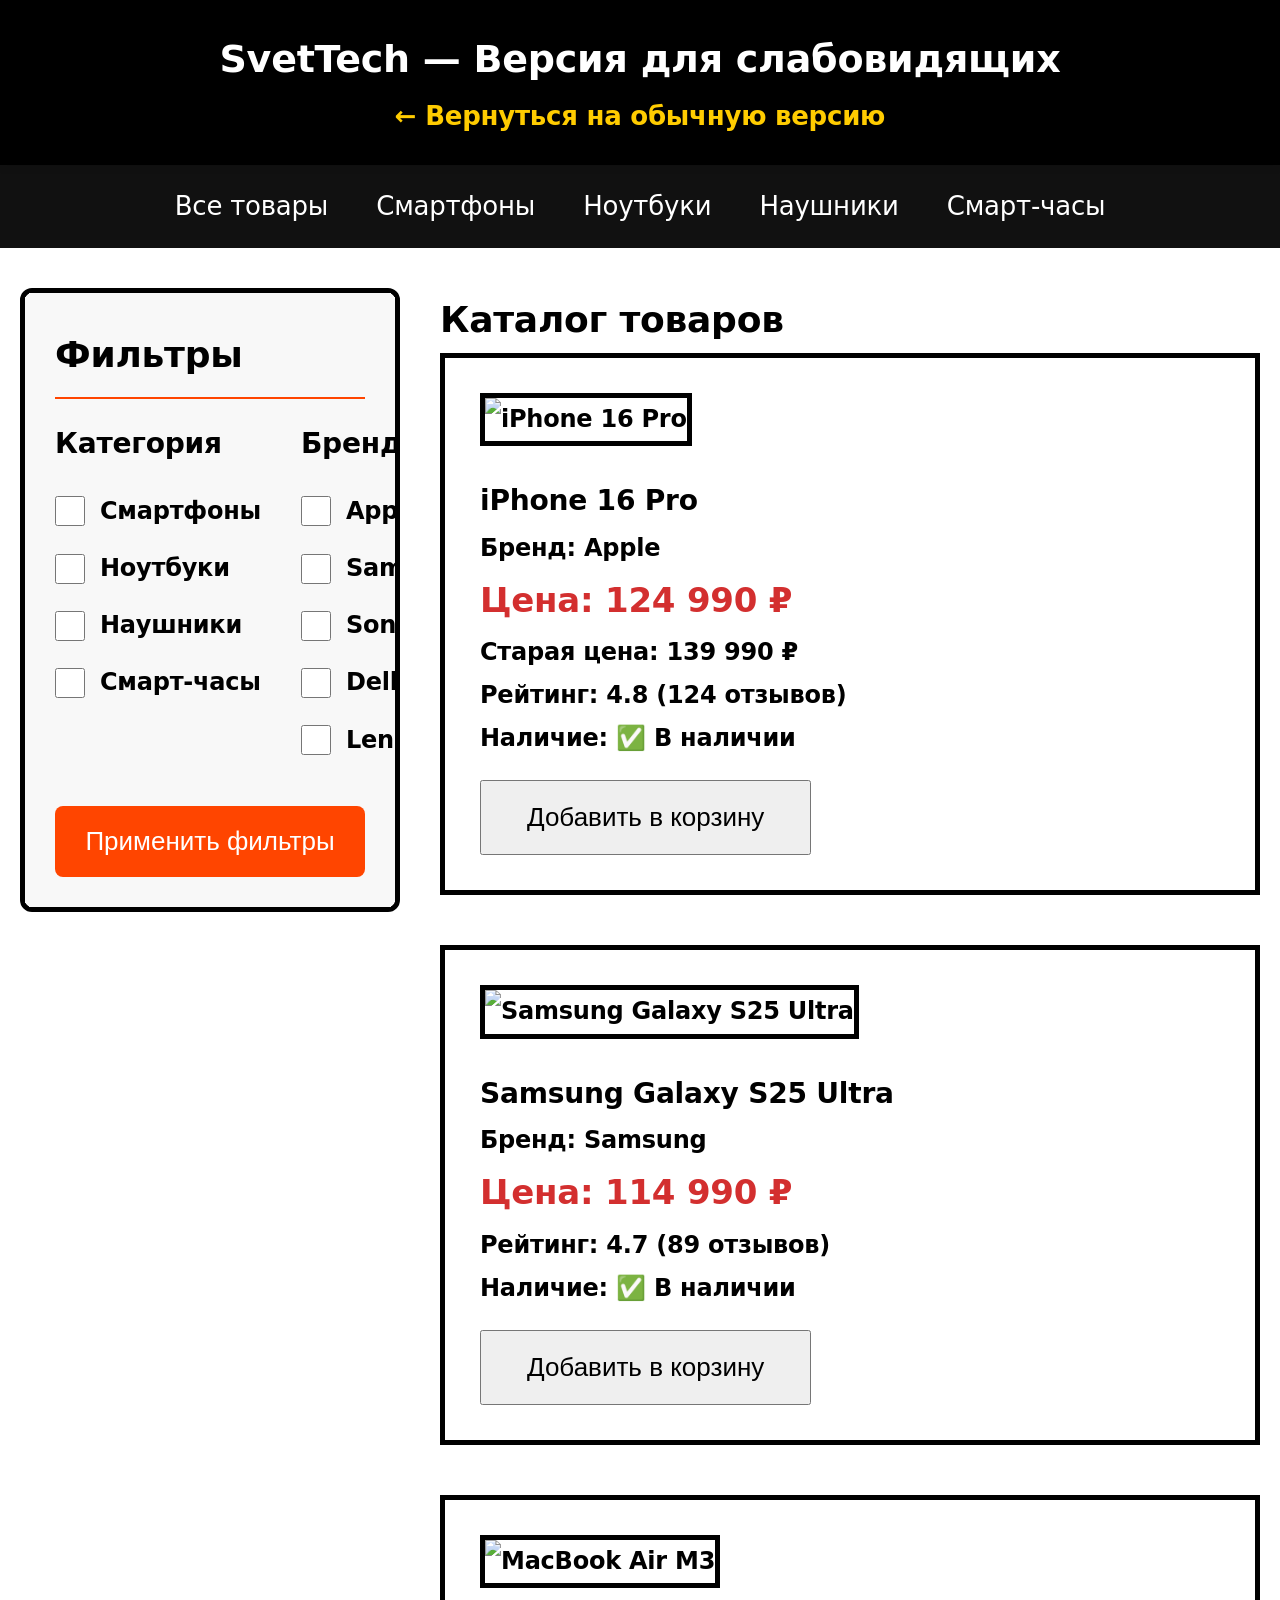
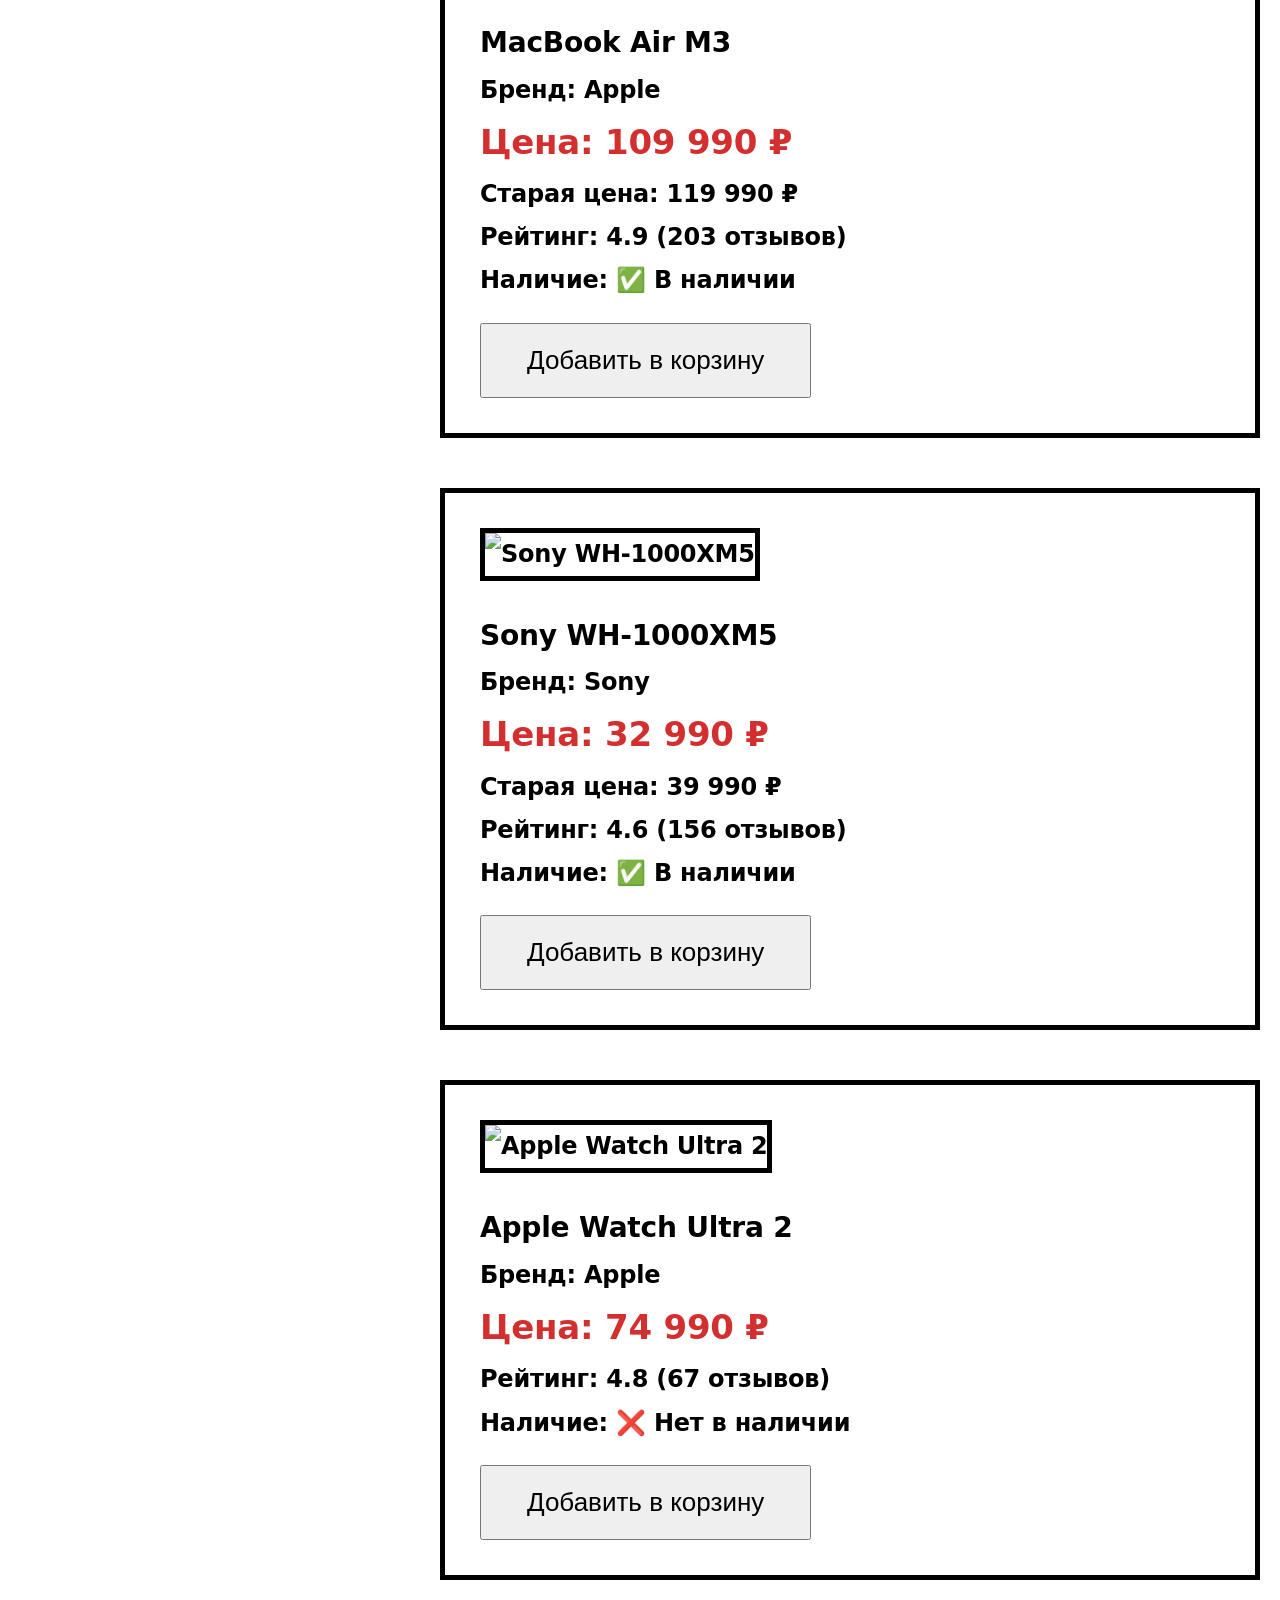
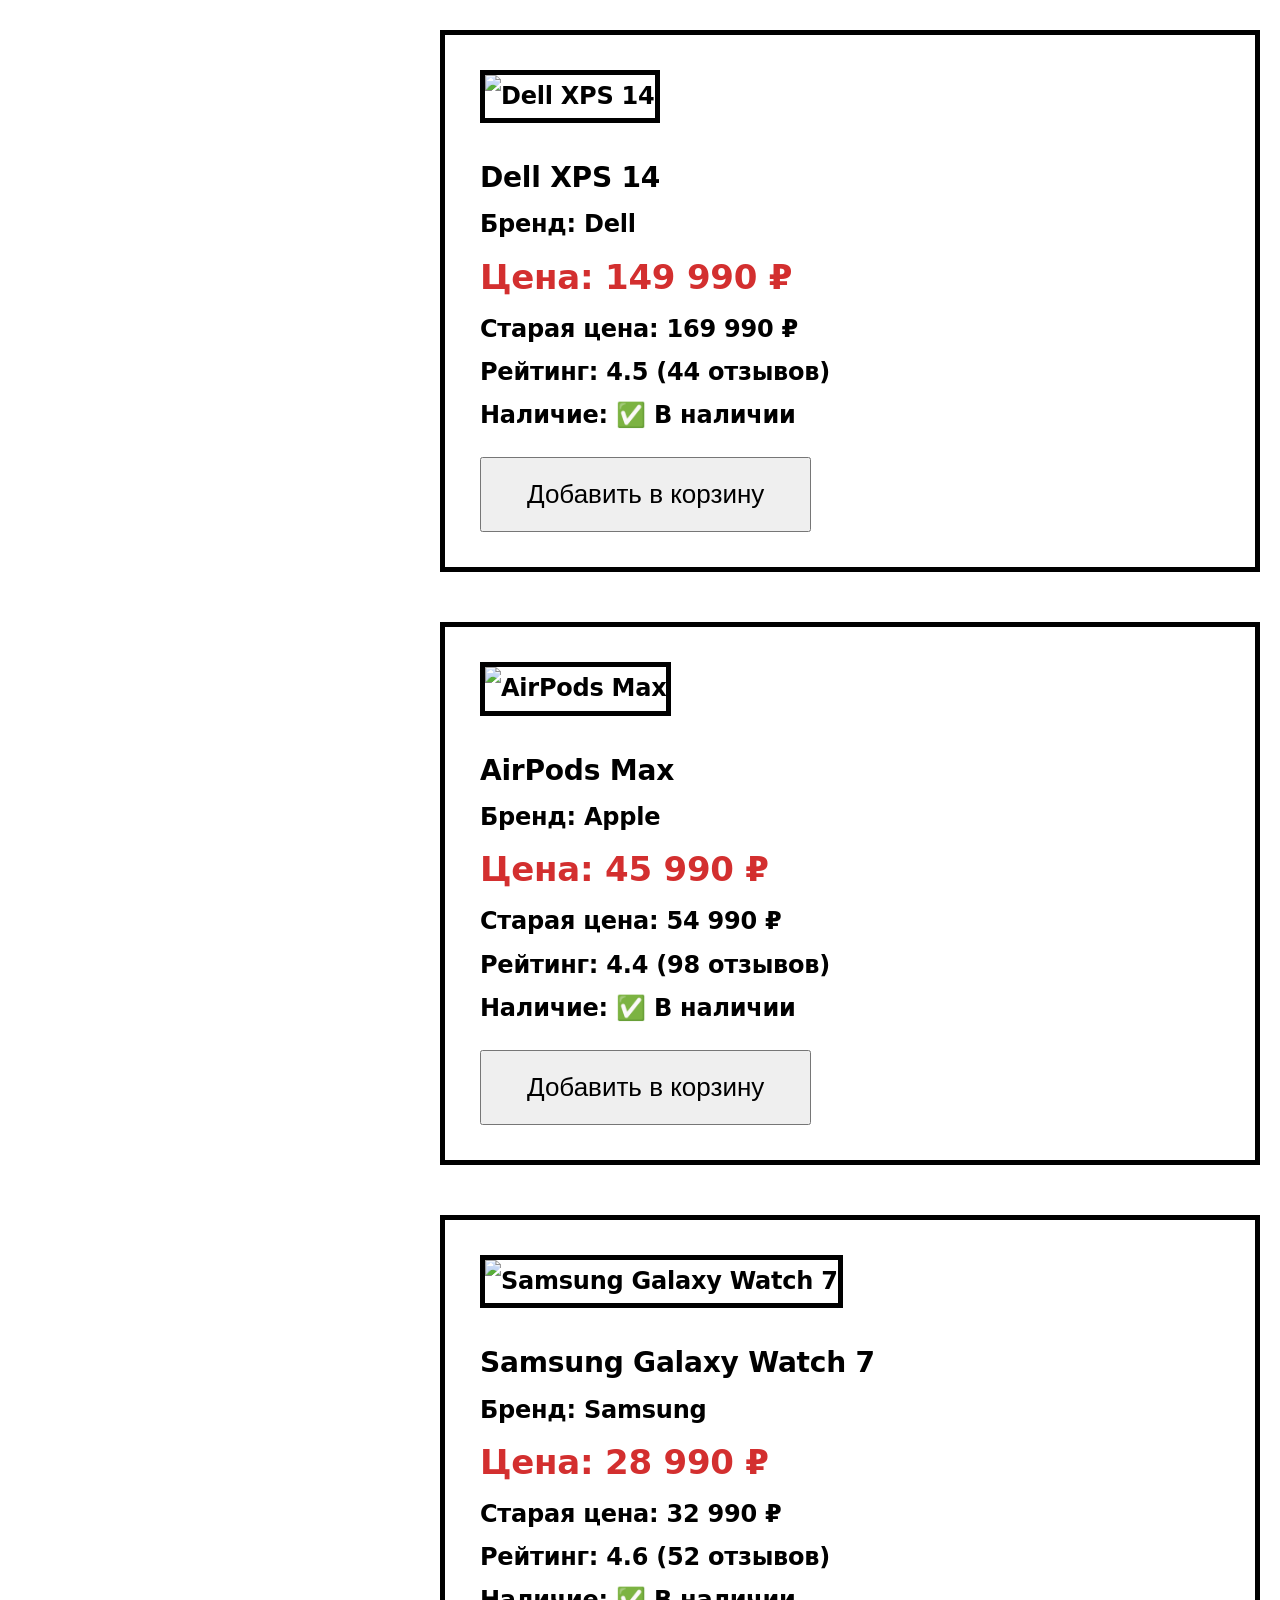
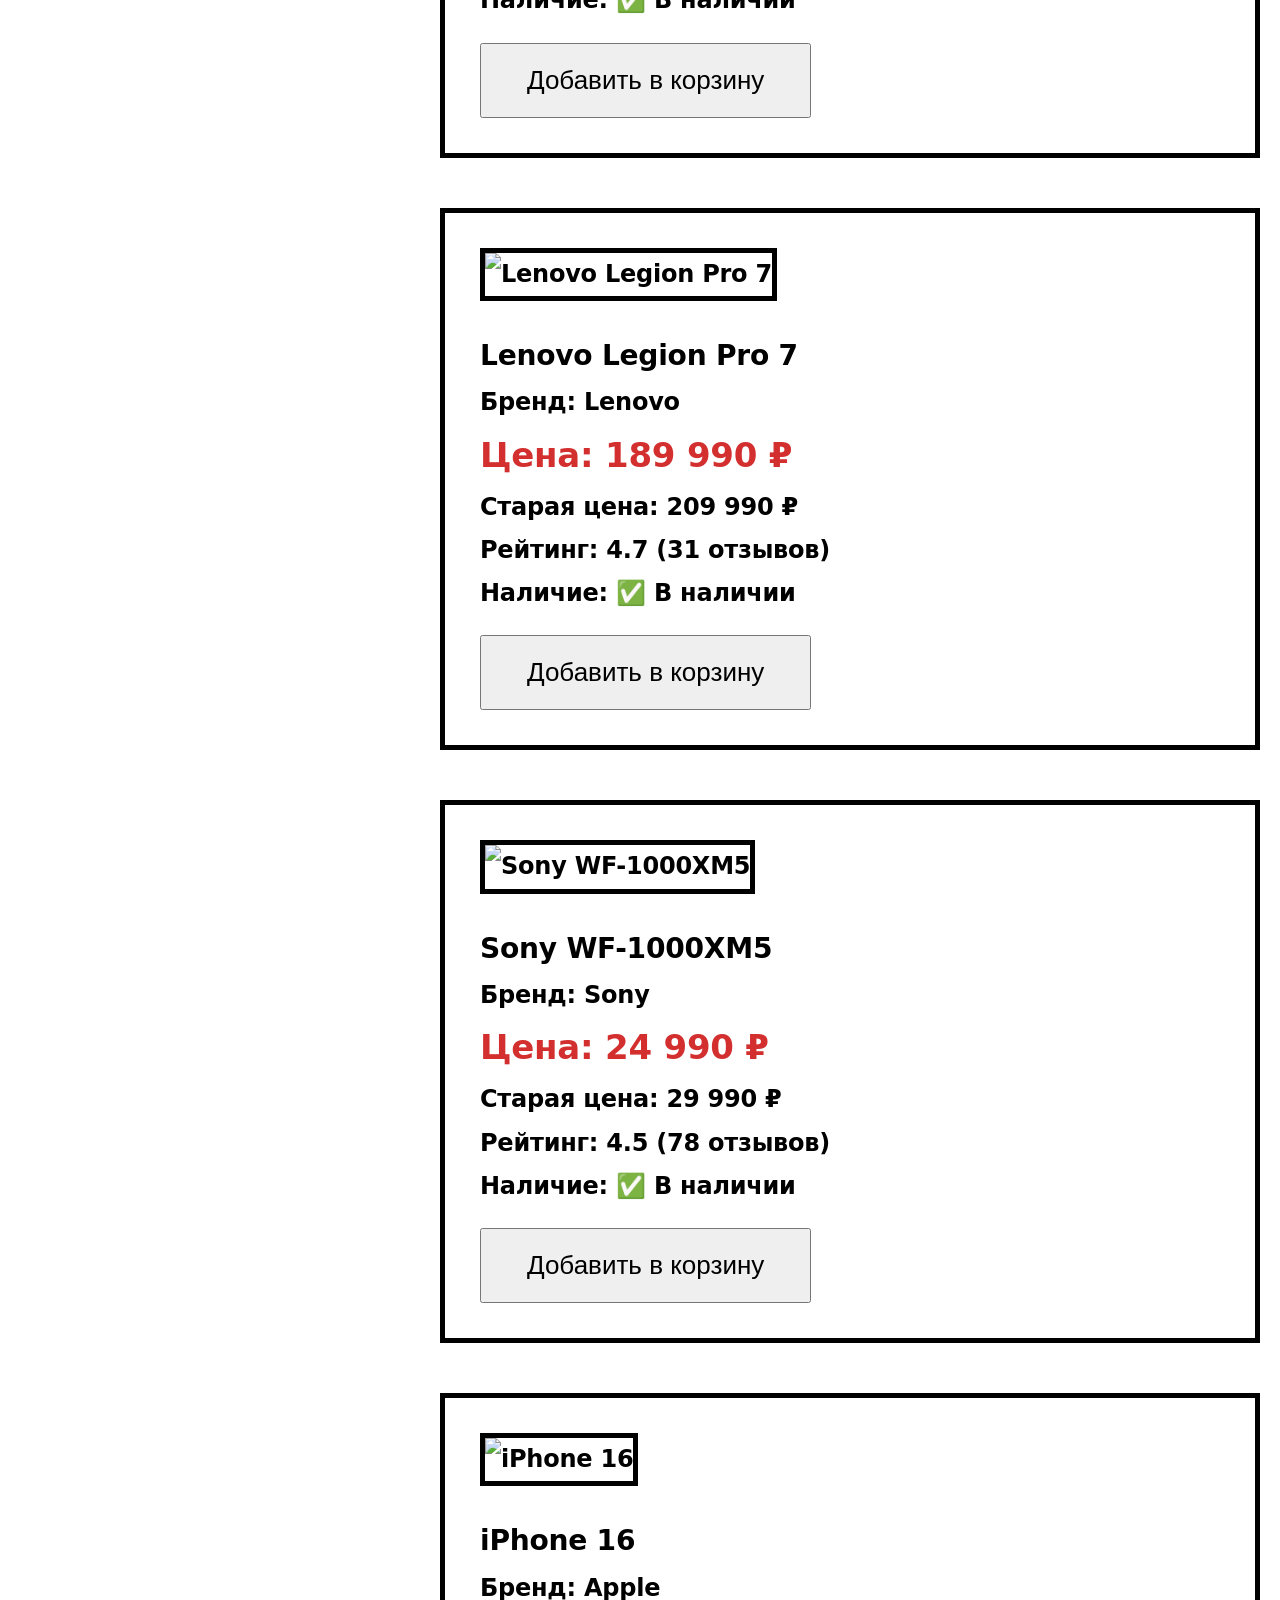
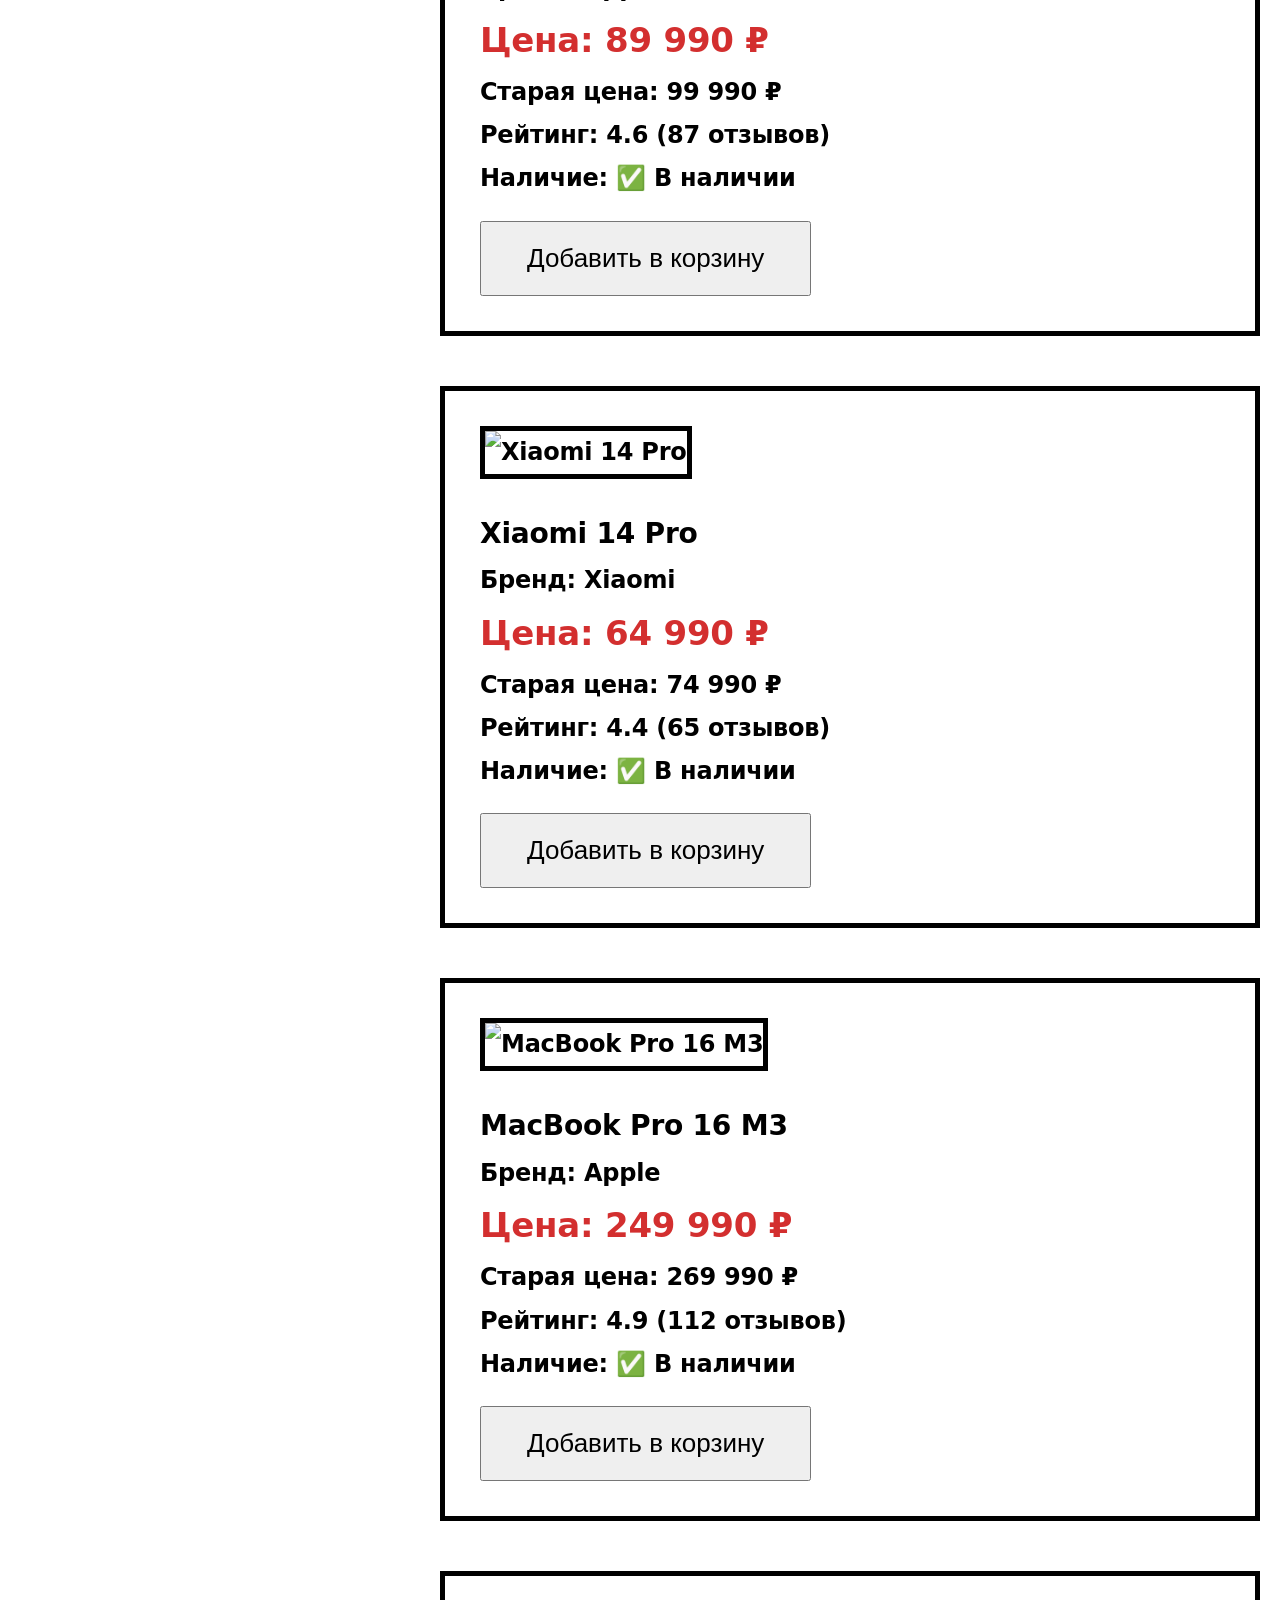
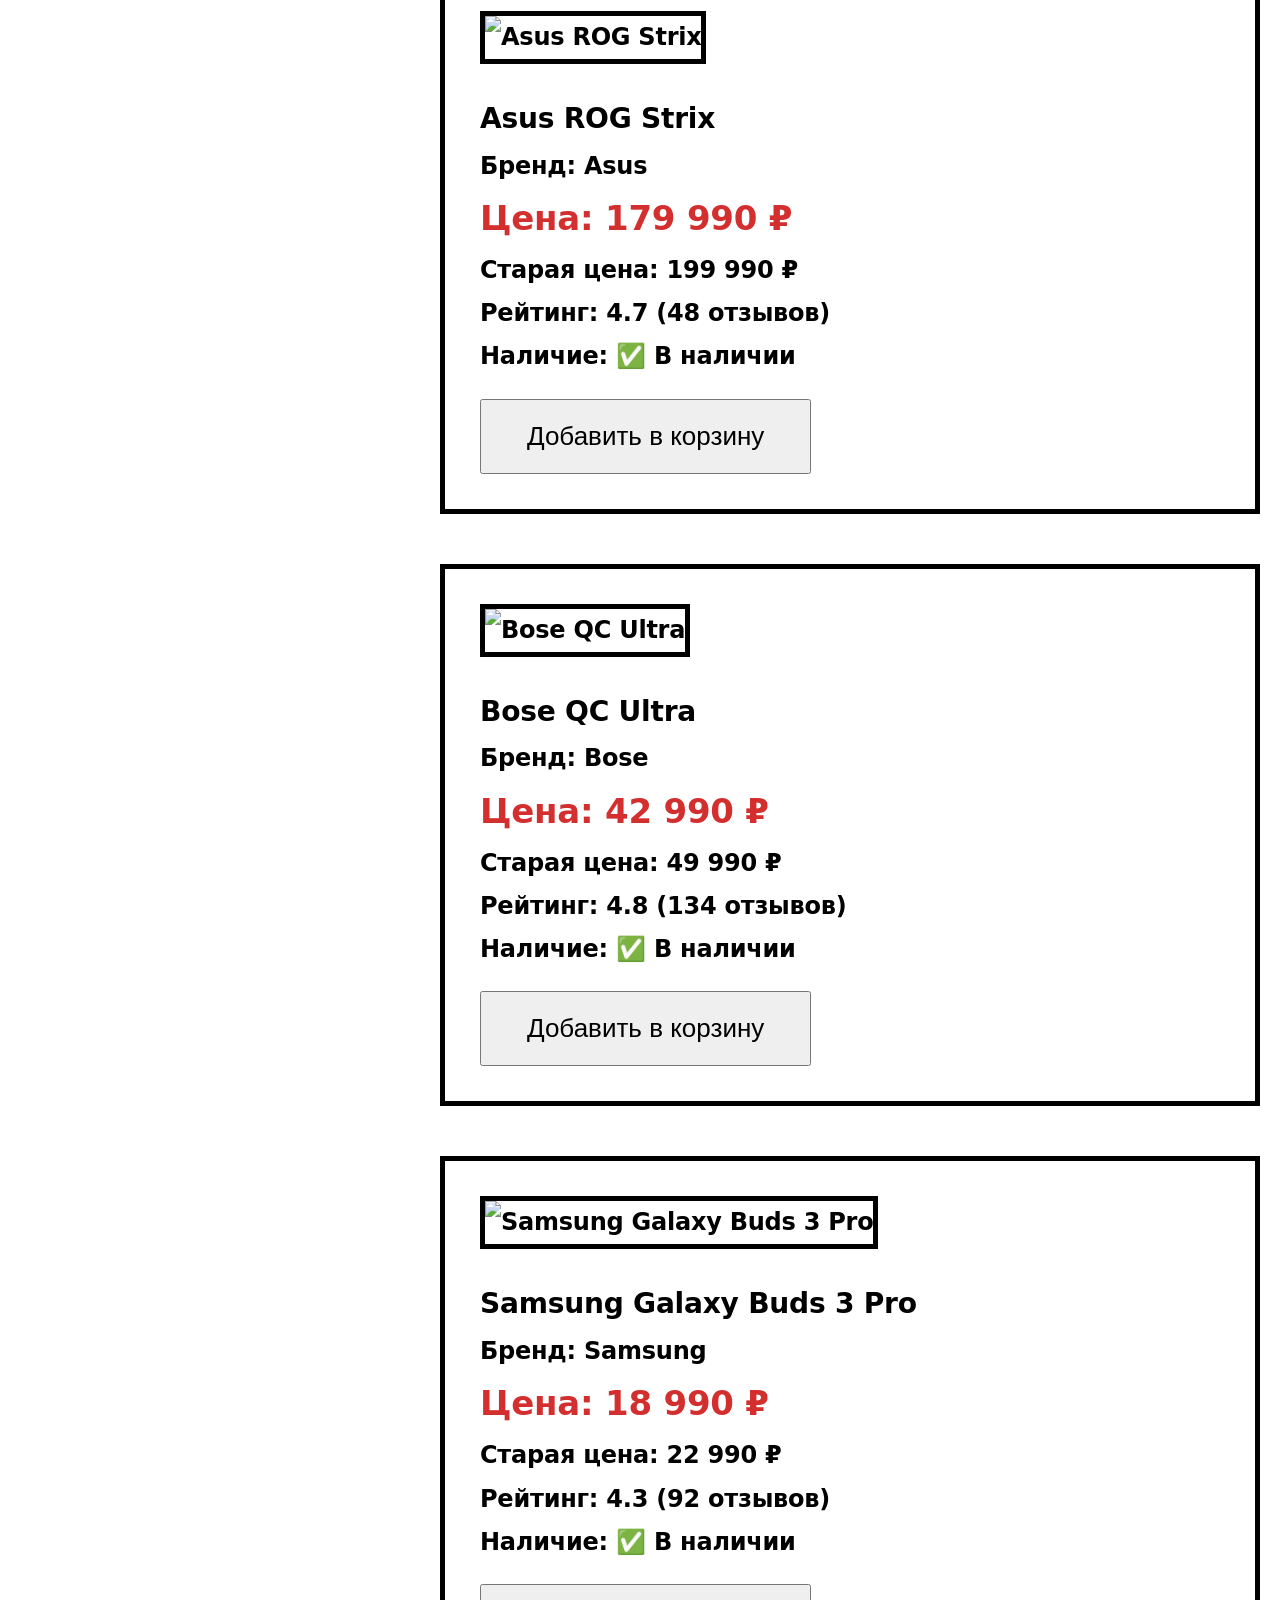
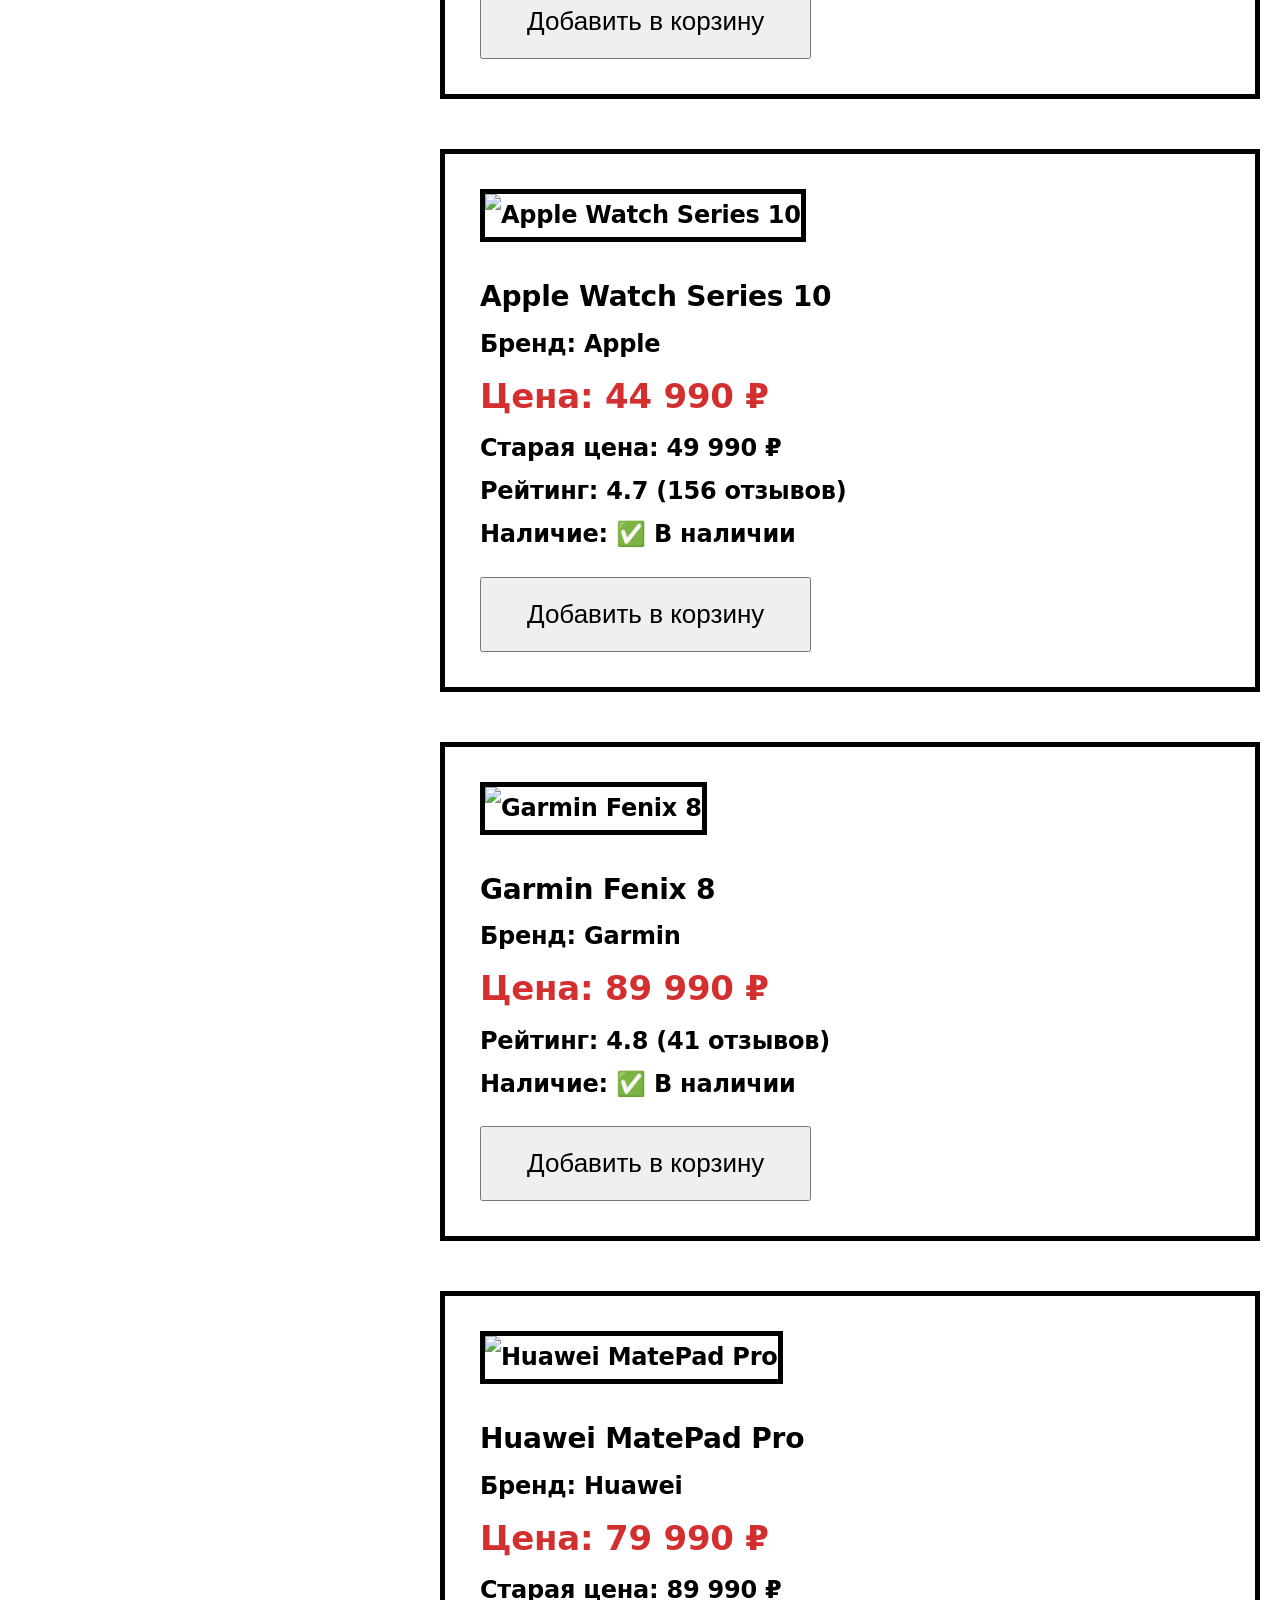
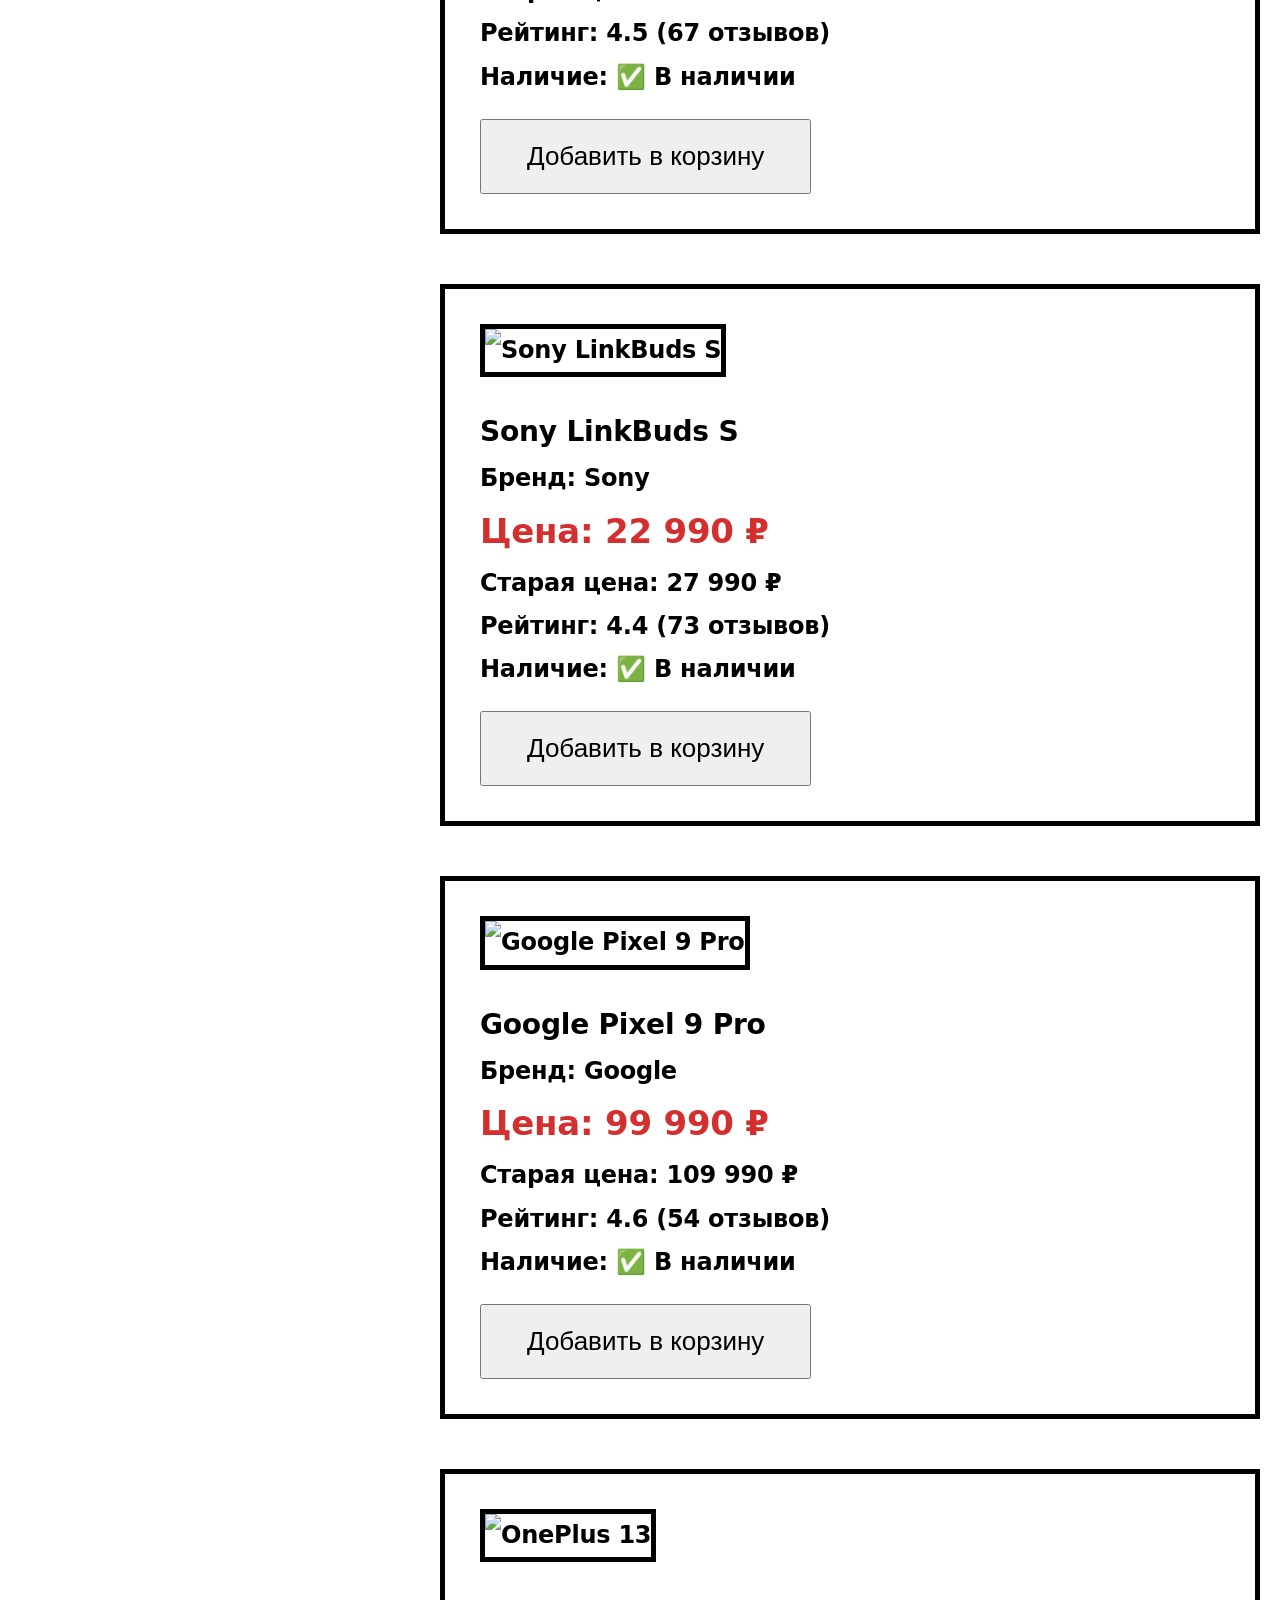
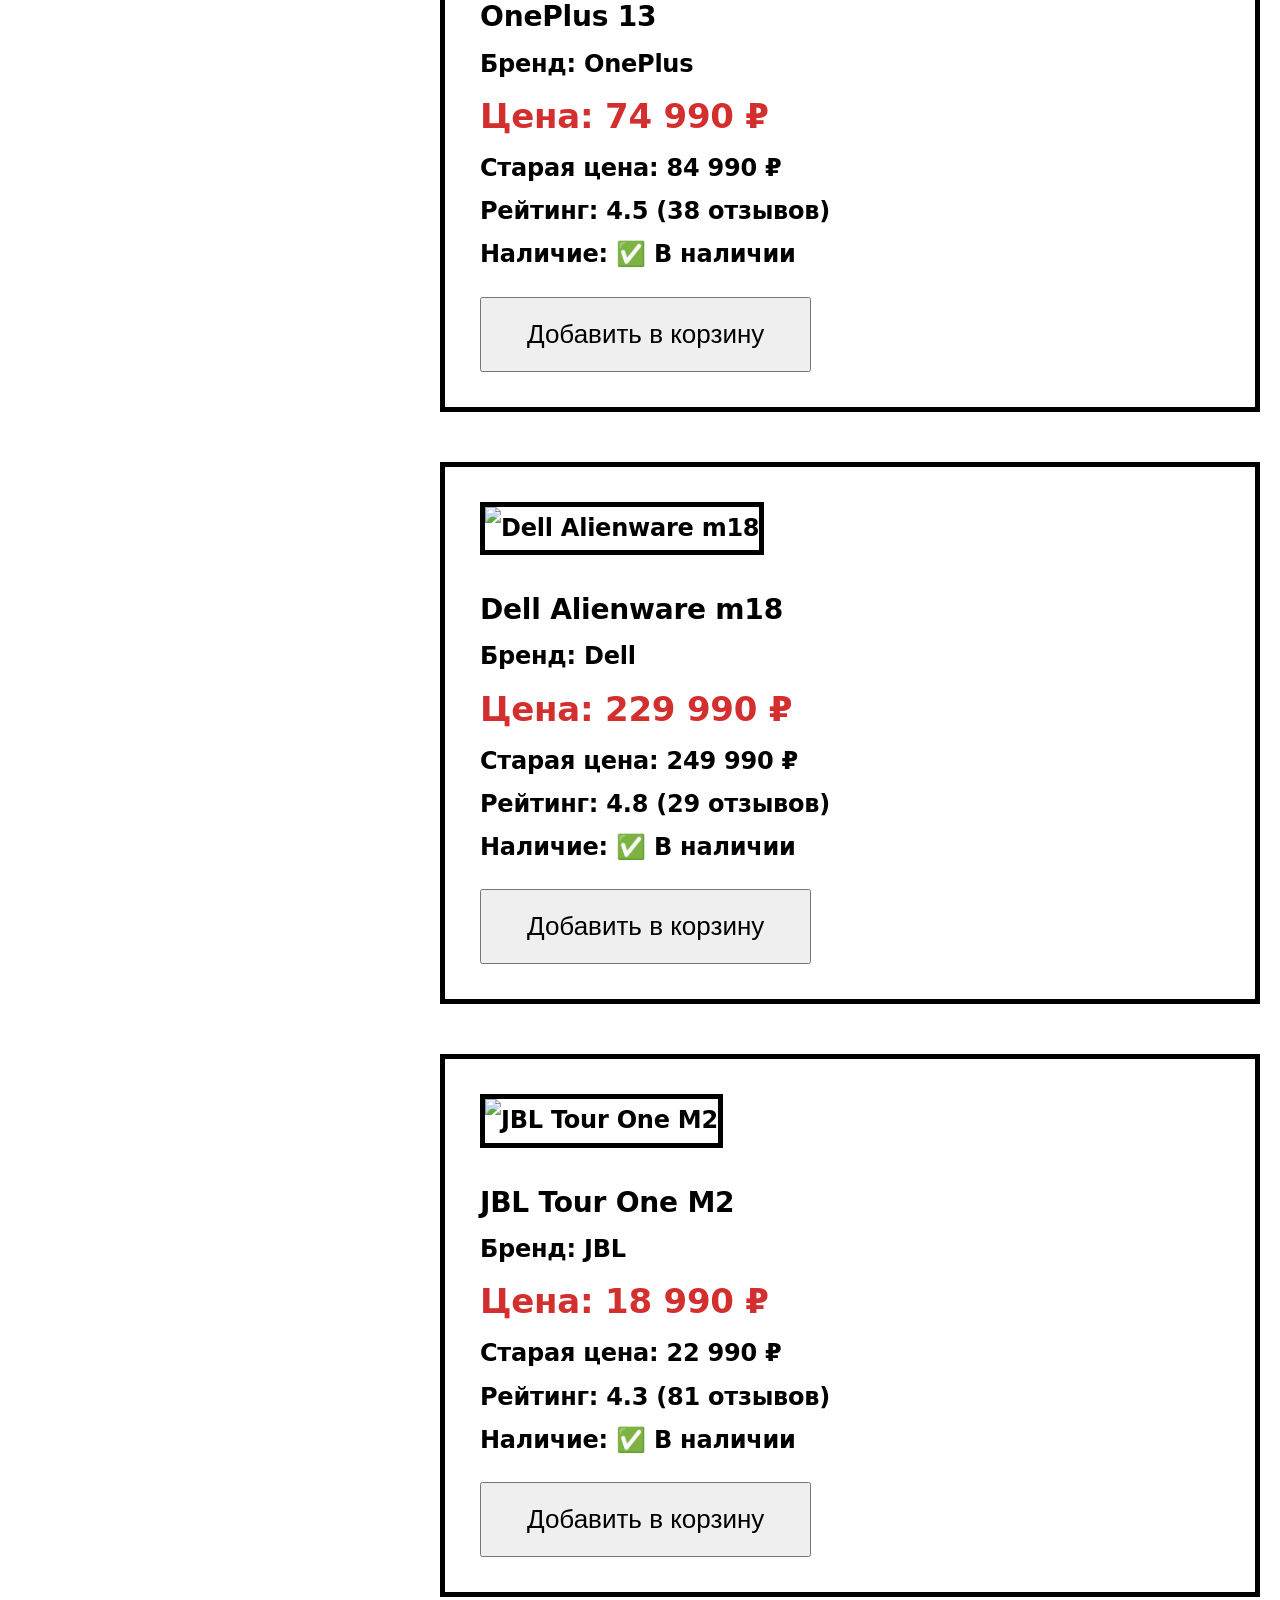
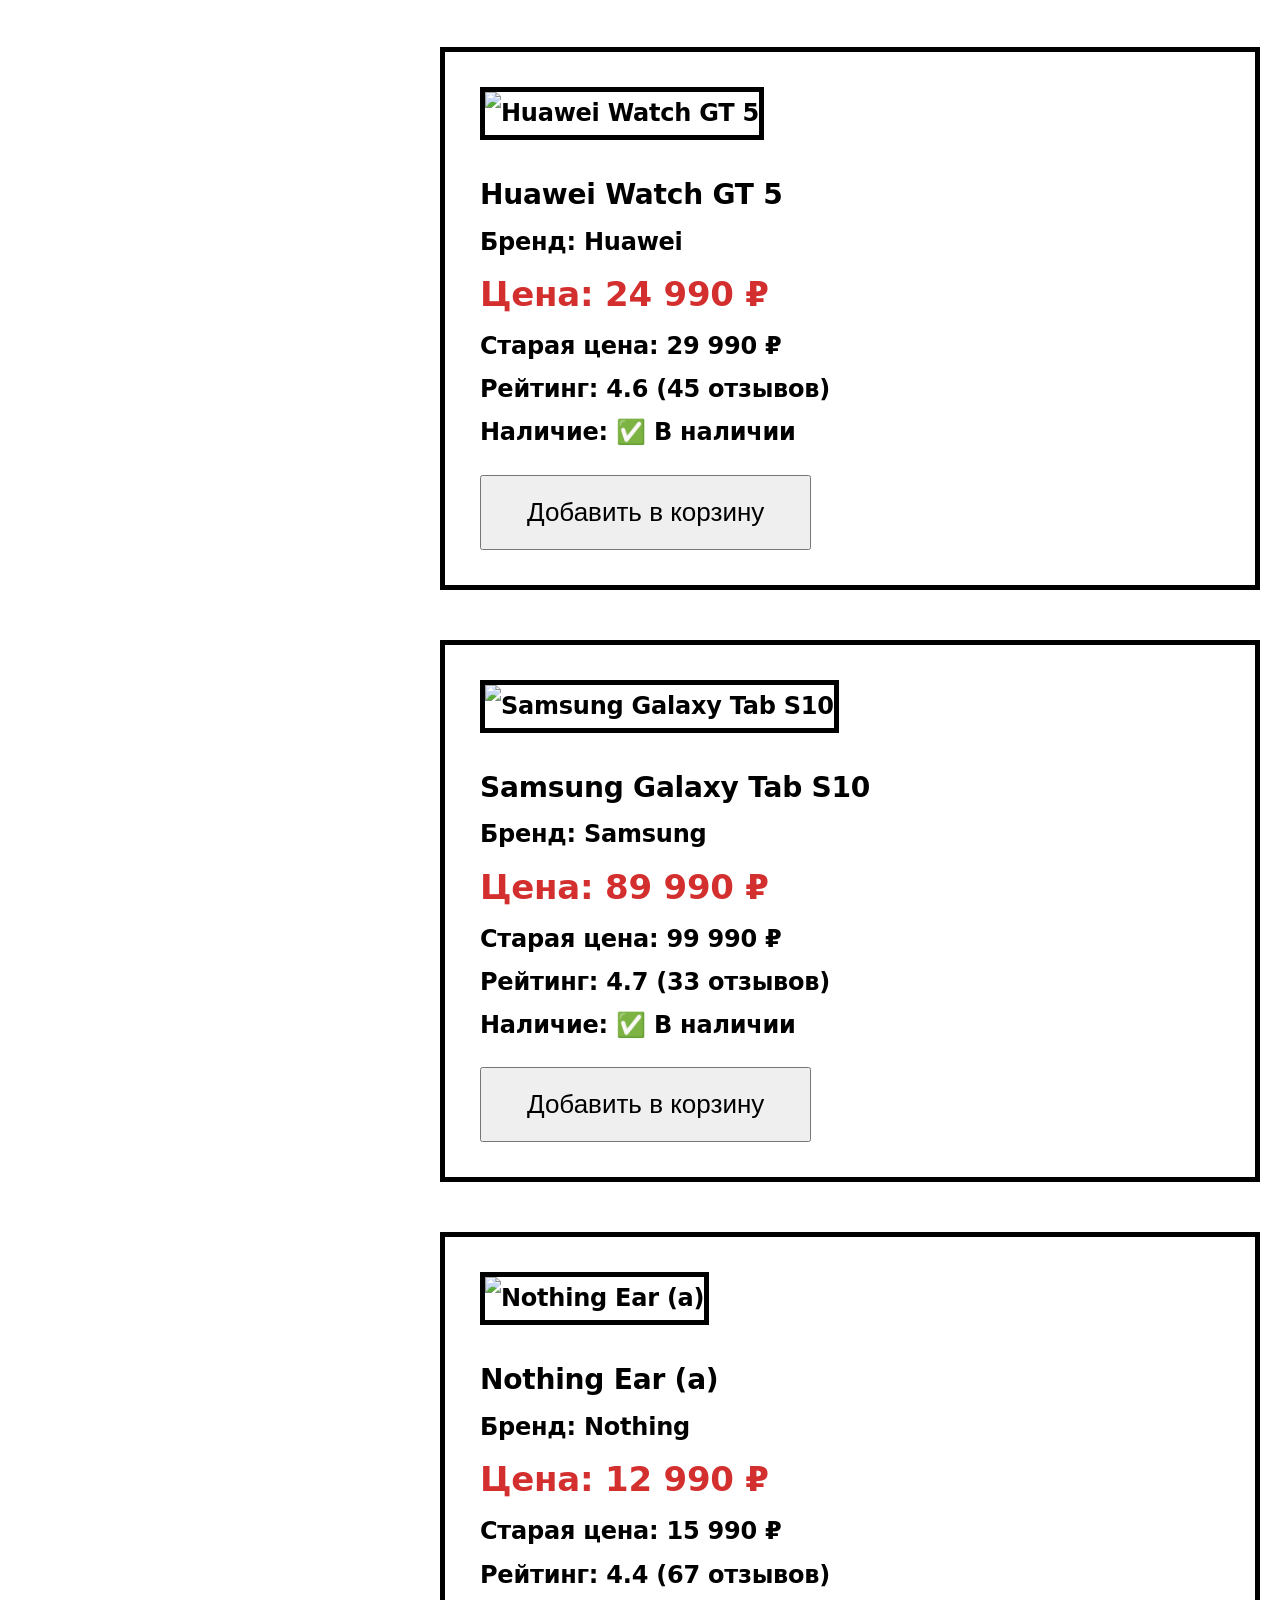
==== just_project_v3/accessibility.html @ 9e7314e0 "Initial commit" ====
<!DOCTYPE html>
<html lang="ru">
<head>
    <meta charset="UTF-8">
    <meta name="viewport" content="width=device-width, initial-scale=1.0">
    <title>Версия для слабовидящих - SvetTech</title>
    <link rel="stylesheet" href="assets/css/style.css">
    <style>
        body.accessibility {
    background: url('badfon-oranzhevye-linii-svet (1).webp') no-repeat center center fixed;
    background-size: cover;
    color: #000000;
    }
        body.accessibility {
            font-size: 24px;
            line-height: 1.8;
            background: #ffffff;
            color: #000000;
            font-weight: 600;
        }
        .accessibility-header {
            background: #000;
            color: #fff;
            padding: 25px 0;
            text-align: center;
        }
        .accessibility-header h1 {
            font-size: 38px;
        }
        .main-nav {
            background: #111;
            padding: 18px 0;
            text-align: center;
        }
        .main-nav a {
            color: #fff;
            font-size: 26px;
            margin: 0 20px;
            text-decoration: none;
        }
        .filters {
            border: 5px solid #000;
            padding: 30px;
            background: #f8f8f8;
            height: fit-content;
            position: sticky;
            top: 20px;
        }
        .filters label {
            display: flex;
            align-items: center;
            gap: 15px;
            margin: 14px 0;
            font-size: 24px;
            cursor: pointer;
            white-space: nowrap;
        }
        .filters input[type="checkbox"] {
            width: 30px;
            height: 30px;
            accent-color: #ff4500;
        }
        .accessible-product {
            border: 5px solid #000;
            padding: 35px;
            margin-bottom: 50px;
            background: #fff;
        }
        .accessible-product img {
            width: 100%;
            max-width: 500px;
            height: auto;
            border: 5px solid #000;
            margin-bottom: 30px;
        }
        .price-accessible {
            font-size: 34px;
            color: #d32f2f;
            font-weight: bold;
        }
        button {
            font-size: 26px;
            padding: 20px 45px;
        }
    </style>
</head>
<body class="accessibility">
    
    <header class="accessibility-header">
        <div class="container">
            <h1>SvetTech — Версия для слабовидящих</h1>
            <a href="index.html" style="color:#ffcc00; font-size:26px;">← Вернуться на обычную версию</a>
        </div>
    </header>

    <nav class="main-nav">
        <div class="container">
            <a href="accessibility.html?category=all">Все товары</a>
            <a href="accessibility.html?category=smartphone">Смартфоны</a>
            <a href="accessibility.html?category=laptop">Ноутбуки</a>
            <a href="accessibility.html?category=headphones">Наушники</a>
            <a href="accessibility.html?category=watch">Смарт-часы</a>
        </div>
    </nav>

    <main class="container" style="margin-top: 40px; display: grid; grid-template-columns: 380px 1fr; gap: 40px;">
        
        <aside class="filters">
            <h2>Фильтры</h2>
            <div id="acc-filters"></div>
        </aside>

        <section>
            <h2>Каталог товаров</h2>
            <div id="accessible-products"></div>
        </section>
    </main>

    <script type="module" src="assets/js/data.js"></script>
    <script type="module" src="assets/js/accessibility.js"></script>
</body>
</html>
---- just_project_v3/assets/css/style.css ----
* {
    margin: 0;
    padding: 0;
    box-sizing: border-box;
}

body {
    font-family: 'Segoe UI', Tahoma, Geneva, Verdana, sans-serif;
    line-height: 1.6;
    transition: background-color 0.3s, color 0.3s;
}
/* Фон для всего сайта */
/* ========== ФОН ДЛЯ ВСЕГО САЙТА ========== */
body {
    background: linear-gradient(rgba(0, 0, 0, 0.75), rgba(255, 255, 255, 0.1)), 
                url('https://img.goodfon.ru/wallpaper/nbig/e/b9/badfon-oranzhevye-linii-svet.webp') no-repeat center center fixed;
    background-size: cover;
    color: hsl(27, 100%, 46%);
    min-height: 100vh;
}

/* Для тёмной темы */
body.dark {
    background: linear-gradient(rgba(0, 0, 0, 0.88), rgba(0, 0, 0, 0.70)), 
                url('https://img.goodfon.ru/wallpaper/nbig/e/b9/badfon-oranzhevye-linii-svet.webp') no-repeat center center fixed;
    background-size: cover;
}

.container {
    max-width: 1200px;
    margin: 0 auto;
    padding: 0 15px;
}

header {
    background: #fff;
    box-shadow: 0 2px 10px rgba(0,0,0,0.1);
}

.top-bar {
    padding: 10px 0;
    border-bottom: 1px solid #eee;
}

.header-content {
    display: flex;
    align-items: center;
    justify-content: space-between;
}

.logo {
    font-size: 28px;
    font-weight: bold;
    color: #ff4500;
    text-decoration: none;
}

.search-bar {
    flex: 1;
    max-width: 500px;
    margin: 0 20px;
    display: flex;
}

.search-bar input {
    flex: 1;
    padding: 12px;
    border: 2px solid #ff4500;
    border-radius: 8px 0 0 8px;
    font-size: 16px;
}

.search-bar button {
    padding: 0 20px;
    background: #ff4500;
    color: white;
    border: none;
    border-radius: 0 8px 8px 0;
    cursor: pointer;
}

/* Темная тема */
body.dark {
    background-color: #121212;
    color: #e0e0e0;
}

body.dark header,
body.dark .top-bar {
    background-color: #1e1e1e;
    box-shadow: 0 2px 10px rgba(0,0,0,0.3);
}

body.dark .product-card {
    background-color: #1e1e1e;
    border: 1px solid #333;
}

body.dark .product-card:hover {
    transform: translateY(-5px);
    box-shadow: 0 8px 20px rgba(0,0,0,0.4);
}

/* Дополнительные стили для темной темы */
body.dark input, body.dark select {
    background-color: #2a2a2a;
    color: #e0e0e0;
    border-color: #444;
}

/* === Стили для каталога === */
.products-grid {
    display: grid;
    grid-template-columns: repeat(auto-fill, minmax(280px, 1fr));
    gap: 24px;
    margin-top: 20px;
}

.product-card {
    background: white;
    border: 1px solid #eee;
    border-radius: 12px;
    overflow: hidden;
    transition: all 0.3s;
    cursor: pointer;
    box-shadow: 0 4px 12px rgba(0,0,0,0.05);
}

body.dark .product-card {
    background: #1e1e1e;
    border-color: #333;
}

.product-card:hover {
    transform: translateY(-8px);
    box-shadow: 0 12px 25px rgba(0,0,0,0.15);
}

/* Убираем лишние отступы внутри карточки */
.product-card img {
    width: 100%;
    height: 220px;
    object-fit: contain;
    background: #f8f8f8;
    padding: 12px;
    box-sizing: border-box;
}

body.dark .product-card img {
    background: #2a2a2a;
}

.product-card:hover {
    transform: translateY(-8px);
    box-shadow: 0 10px 25px rgba(0,0,0,0.15);
}

.product-card img {
    width: 100%;
    height: 200px;
    object-fit: contain;
    background: #f8f8f8;
    padding: 0px;
}

.product-info {
    padding: 15px;
}

.product-info h3 {
    font-size: 16px;
    margin-bottom: 10px;
    line-height: 1.3;
}

.price {
    font-size: 18px;
    font-weight: bold;
    color: #ff4500;
    margin: 8px 0;
}

.old-price {
    text-decoration: line-through;
    color: #999;
    font-size: 14px;
    margin-left: 8px;
}

.rating {
    color: #ffa500;
    font-size: 14px;
}

.add-to-cart {
    width: 100%;
    padding: 10px;
    background: #ff4500;
    color: white;
    border: none;
    border-radius: 8px;
    cursor: pointer;
    margin-top: 8px;
    font-weight: 500;
}

/* Фильтры */
/* === ФИЛЬТРЫ === */
.filters {
    background: white;
    padding: 20px;
    border-radius: 12px;
    border: 1px solid #eee;
    height: fit-content;
    position: sticky;
    top: 20px;
}

body.dark .filters {
    background: #1e1e1e;
    border-color: #333;
}

.filters h2 {
    margin-bottom: 20px;
    padding-bottom: 10px;
    border-bottom: 2px solid #ff4500;
}

.filter-group {
    margin-bottom: 24px;
}

.filter-group h3 {
    margin-bottom: 12px;
    font-size: 20px;
    font-weight: 600;
}

/* Красивые чекбоксы */
.filter-group label {
    display: flex;
    align-items: center;
    gap: 10px;
    margin-bottom: 0px;
    cursor: pointer;
    font-size: 18px;
}

.filter-group input[type="checkbox"] {
    width: 20px;
    height: 20px;
    accent-color: #ff4500;
    cursor: pointer;
}

/* Цена */
#price-min, #price-max {
    width: 100%;
    padding: 10px;
    margin-bottom: 8px;
    border: 1px solid #ddd;
    border-radius: 8px;
}

body.dark #price-min,
body.dark #price-max,
body.dark select {
    background-color: #2a2a2a;
    color: #e0e0e0;
    border-color: #444;
}

/* Кнопка применить */
#apply-filters {
    width: 100%;
    padding: 14px;
    background: #ff4500;
    color: white;
    border: none;
    border-radius: 8px;
    cursor: pointer;
    font-size: 16px;
    font-weight: 600;
    margin-top: 10px;
}

#apply-filters {
    width: 100%;
    padding: 12px;
    background: #ff4500;
    color: white;
    border: none;
    border-radius: 8px;
    cursor: pointer;
    font-size: 16px;
}

/* Заголовок каталога */
.catalog-header {
    display: flex;
    justify-content: space-between;
    align-items: center;
    margin-bottom: 20px;
}

.pagination {
    display: flex;
    justify-content: center;
    gap: 10px;
    margin: 40px 0;
}

.pagination button {
    padding: 10px 16px;
    border: 1px solid #ddd;
    background: white;
    border-radius: 8px;
    cursor: pointer;
}

.pagination button.active {
    background: #ff4500;
    color: white;
    border-color: #ff4500;
}

/* Темная тема для каталога */
body.dark .product-card,
body.dark .filters {
    background: #1e1e1e;
    border-color: #333;
}

.cart-item {
    display: flex;
    align-items: center;
    gap: 20px;
    padding: 15px;
    border-bottom: 1px solid #eee;
    margin-bottom: 15px;
}

.cart-item img {
    width: 100px;
    height: 100px;
    object-fit: contain;
}

.cart-item-actions {
    display: flex;
    align-items: center;
    gap: 10px;
}

.cart-item-actions button {
    width: 30px;
    height: 30px;
    border: 1px solid #ddd;
    background: white;
    cursor: pointer;
}

.remove-btn {
    color: #ff4500 !important;
    border-color: #ff4500 !important;
}

.cart-summary {
    margin-top: 30px;
    padding: 20px;
    background: #f8f8f8;
    border-radius: 12px;
    text-align: right;
}

.order-btn {
    background: #ff4500;
    color: white;
    padding: 15px 40px;
    font-size: 18px;
    border: none;
    border-radius: 8px;
    margin-top: 15px;
    cursor: pointer;
}

body.dark .cart-item,
body.dark .cart-summary {
    border-color: #333;
    background: #1e1e1e;
}


.fav-actions {
    display: flex;
    gap: 10px;
    margin-top: 10px;
}

.fav-actions button {
    flex: 1;
    padding: 8px;
    border-radius: 8px;
}

.remove-fav {
    background: #eee;
    color: #333;
}

.remove-fav:hover {
    background: #ff4500;
    color: white;
}

.product-detail {
    display: grid;
    grid-template-columns: 1fr 1fr;
    gap: 40px;
    margin-bottom: 50px;
}

.big-image {
    width: 100%;
    max-height: 500px;
    object-fit: contain;
    background: #f8f8f8;
    border-radius: 12px;
}

.price-big {
    font-size: 28px;
    font-weight: bold;
    color: #ff4500;
    margin: 15px 0;
}

.old-price-big {
    font-size: 20px;
    text-decoration: line-through;
    color: #999;
}

.actions {
    display: flex;
    gap: 15px;
    margin-top: 20px;
}

.add-to-cart-big {
    flex: 1;
    padding: 16px;
    font-size: 18px;
    background: #ff4500;
    color: white;
}

.fav-btn {
    flex: 1;
    padding: 16px;
    font-size: 18px;
    background: #fff;
    border: 2px solid #ff4500;
    color: #ff4500;
}

/* Отзывы */
.review {
    border-bottom: 1px solid #eee;
    padding: 15px 0;
}

.review-header {
    display: flex;
    justify-content: space-between;
    margin-bottom: 8px;
}

.add-review {
    margin-top: 30px;
    padding: 20px;
    background: #f8f8f8;
    border-radius: 12px;
}

.add-review textarea {
    width: 100%;
    height: 100px;
    margin: 10px 0;
    padding: 12px;
    border-radius: 8px;
}

body.dark .add-review {
    background: #1e1e1e;
}

/* Улучшенные стили для главной страницы */

.container {
    max-width: 1280px;
    margin: 0 auto;
    padding: 0 20px;
}

header {
    background: #fff;
    box-shadow: 0 2px 8px rgba(0,0,0,0.1);
    position: sticky;
    top: 0;
    z-index: 100;
}

.logo {
    font-size: 32px;
    font-weight: 700;
    color: #ff4500;
    text-decoration: none;
}

.main-nav ul {
    display: flex;
    gap: 25px;
    list-style: none;
    padding: 12px 0;
}

.main-nav a {
    text-decoration: none;
    color: #333;
    font-weight: 500;
}

.main-nav a:hover {
    color: #ff4500;
}

/* Слайдер */
.promo-banner {
    background: linear-gradient(135deg, #ff4500, #ff6b00);
    color: white;
    padding: 60px 0;
    text-align: center;
    margin-bottom: 40px;
}

.promo-banner h2 {
    font-size: 42px;
    margin-bottom: 15px;
}

.btn {
    background: white;
    color: #ff4500;
    padding: 14px 32px;
    font-size: 18px;
    border-radius: 8px;
    text-decoration: none;
    font-weight: 600;
    display: inline-block;
}

/* Карточки товаров */
.product-card {
    background: white;
    border: 1px solid #eee;
    border-radius: 12px;
    overflow: hidden;
    transition: all 0.25s ease;
    box-shadow: 0 4px 12px rgba(0,0,0,0.05);
}

.product-card:hover {
    transform: translateY(-8px);
    box-shadow: 0 12px 25px rgba(0,0,0,0.12);
}

.product-card img {
    width: 100%;
    height: 220px;
    object-fit: cover;
}

.product-info {
    padding: 15px;
}

.price {
    color: #ff4500;
    font-size: 20px;
    font-weight: 700;
}

.old-price {
    text-decoration: line-through;
    color: #999;
    font-size: 15px;
}

.section-title {
    font-size: 28px;
    margin: 30px 0 20px;
}

/* Слайдер */
.slider {
    position: relative;
    height: 420px;
    overflow: hidden;
    margin-bottom: 40px;
}

.slides-container {
    position: relative;
    width: 100%;
    height: 100%;
}

.slide {
    position: absolute;
    width: 100%;
    height: 100%;
    opacity: 0;
    transition: opacity 0.8s;
    background-size: cover;
    background-position: center;
    display: flex;
    align-items: center;
    justify-content: center;
    color: white;
    text-align: center;
}

.slide.active {
    opacity: 1;
}

#slide1 { background-image: linear-gradient(rgba(0,0,0,0.4), rgba(0,0,0,0.4)), url('https://picsum.photos/id/1015/1200/600'); }
#slide2 { background-image: linear-gradient(rgba(0,0,0,0.4), rgba(0,0,0,0.4)), url('https://picsum.photos/id/180/1200/600'); }
#slide3 { background-image: linear-gradient(rgba(0,0,0,0.4), rgba(0,0,0,0.4)), url('https://picsum.photos/id/201/1200/600'); }

.slide-content h2 {
    font-size: 48px;
    margin-bottom: 10px;
}

.slide-content p {
    font-size: 22px;
    margin-bottom: 25px;
}

.slider-btn {
    position: absolute;
    top: 50%;
    transform: translateY(-50%);
    background: rgba(255,255,255,0.3);
    color: white;
    border: none;
    width: 50px;
    height: 50px;
    font-size: 28px;
    cursor: pointer;
    border-radius: 50%;
    z-index: 10;
}

.slider-btn.prev { left: 20px; }
.slider-btn.next { right: 20px; }


/* Финальные улучшения */
.icon-btn {
    font-size: 26px;
    margin: 0 8px;
    text-decoration: none;
}

.header-actions {
    display: flex;
    align-items: center;
    gap: 10px;
}

.product-card button {
    background: #ff4500;
    color: white;
    border: none;
    padding: 10px;
    border-radius: 8px;
    cursor: pointer;
    font-weight: 600;
}

.product-card button:hover {
    background: #e63900;
}

body.dark .main-nav a {
    color: #ddd;
}

body.dark .main-nav a:hover {
    color: #ff4500;
}

body.dark header {
    background: #1e1e1e;
}

/* Улучшенные стили для страницы товара */
.reviews-section {
    margin-top: 50px;
}

.reviews-section h2 {
    margin-bottom: 20px;
}

.review {
    background: #f8f8f8;
    padding: 15px;
    border-radius: 8px;
    margin-bottom: 15px;
}

body.dark .review {
    background: #2a2a2a;
}

.add-review {
    background: #f8f8f8;
    padding: 25px;
    border-radius: 12px;
    margin-top: 30px;
}

body.dark .add-review {
    background: #2a2a2a;
}

.add-review textarea {
    width: 100%;
    min-height: 120px;
    padding: 12px;
    border: 1px solid #ddd;
    border-radius: 8px;
    resize: vertical;
}

body.dark .add-review textarea {
    background: #1e1e1e;
    color: #e0e0e0;
    border-color: #444;
}


.remove-btn {
    background: #ff4500 !important;
    color: white !important;
    border: none !important;
    padding: 6px 12px !important;
    border-radius: 6px;
}

body.dark a {
    color: #bb86fc;
}

body.dark a:hover {
    color: #ff4500;
}

body.dark .main-nav a {
    color: #e0e0e0;
}

body.dark .main-nav a:hover {
    color: #ff4500;
}


.profile-container {
    display: flex;
    flex-direction: column;
    gap: 30px;
}

.profile-header {
    display: grid;
    grid-template-columns: 1fr 300px;
    gap: 30px;
    align-items: start;
}

.profile-info h2 {
    font-size: 28px;
    margin-bottom: 8px;
}

.bonus-card {
    background: #fff;
    padding: 20px;
    border-radius: 12px;
    text-align: center;
    box-shadow: 0 4px 15px rgba(0,0,0,0.1);
    border: 2px solid #ff4500;
}

body.dark .bonus-card {
    background: #1e1e1e;
    border-color: #ff4500;
}

.bonus-amount {
    font-size: 32px;
    font-weight: bold;
    color: #ff4500;
    margin: 10px 0;
}

.game-btn {
    background: #ff4500;
    color: white;
    padding: 12px 24px;
    border: none;
    border-radius: 8px;
    font-size: 16px;
    cursor: pointer;
}

.fav-grid-vertical {
    display: flex;
    flex-direction: column;
    gap: 20px;
}

.favorite-item {
    display: flex;
    gap: 20px;
    background: white;
    padding: 15px;
    border-radius: 12px;
    box-shadow: 0 4px 12px rgba(0,0,0,0.08);
}

body.dark .favorite-item {
    background: #1e1e1e;
}

.favorite-item img {
    width: 120px;
    height: 120px;
    object-fit: cover;
    border-radius: 8px;
}

.order-item {
    background: #f8f8f8;
    padding: 15px;
    border-radius: 8px;
    margin-bottom: 10px;
}

body.dark .order-item {
    background: #2a2a2a;
}

.profile-page {
    max-width: 1100px;
    margin: 0 auto;
}

.profile-header {
    display: flex;
    justify-content: space-between;
    align-items: center;
    background: linear-gradient(135deg, #ff4500, #ff6b00);
    color: white;
    padding: 30px;
    border-radius: 16px;
    margin-bottom: 40px;
}

.user-info h1 {
    font-size: 32px;
    margin: 0;
}

.email {
    opacity: 0.9;
    font-size: 18px;
}

.bonus-block {
    background: rgba(255,255,255,0.15);
    padding: 20px 25px;
    border-radius: 12px;
    text-align: center;
    min-width: 220px;
}

.bonus-value {
    font-size: 36px;
    font-weight: bold;
    margin: 8px 0;
}

.bonus-game-btn {
    background: white;
    color: #ff4500;
    border: none;
    padding: 12px 24px;
    border-radius: 8px;
    font-weight: 600;
    cursor: pointer;
}

.section {
    margin-bottom: 50px;
}

.section h2 {
    font-size: 24px;
    margin-bottom: 15px;
}

.fav-grid {
    display: grid;
    grid-template-columns: repeat(auto-fill, minmax(280px, 1fr));
    gap: 20px;
}

.fav-item {
    background: white;
    border-radius: 12px;
    overflow: hidden;
    box-shadow: 0 4px 15px rgba(0,0,0,0.08);
    display: flex;
}

body.dark .fav-item {
    background: #1e1e1e;
}

.fav-item img {
    width: 120px;
    height: 120px;
    object-fit: cover;
}

.fav-details {
    padding: 15px;
    flex: 1;
}

.order-card {
    background: #f8f8f8;
    padding: 15px 20px;
    border-radius: 10px;
    margin-bottom: 12px;
}

body.dark .order-card {
    background: #2a2a2a;
}


.profile-header {
    display: flex;
    justify-content: space-between;
    align-items: center;
    background: linear-gradient(135deg, #ff3d00, #ff8c00);
    color: white;
    padding: 35px 40px;
    border-radius: 20px;
    margin-bottom: 40px;
}

.avatar {
    width: 80px;
    height: 80px;
    background: rgba(255,255,255,0.2);
    border-radius: 50%;
    display: flex;
    align-items: center;
    justify-content: center;
    font-size: 40px;
    margin-right: 20px;
}

.user-info {
    display: flex;
    align-items: center;
}

.user-info h1 {
    font-size: 32px;
    margin: 0;
}

.email {
    opacity: 0.9;
    font-size: 18px;
}

.bonus-block {
    background: rgba(255,255,255,0.15);
    padding: 25px;
    border-radius: 16px;
    text-align: center;
    min-width: 240px;
}

.bonus-value {
    font-size: 42px;
    font-weight: bold;
    margin: 8px 0;
}

.bonus-game-btn {
    background: white;
    color: #ff4500;
    border: none;
    padding: 14px 28px;
    border-radius: 12px;
    font-weight: 600;
    font-size: 16px;
    cursor: pointer;
}

.fav-grid {
    display: grid;
    grid-template-columns: repeat(auto-fill, minmax(320px, 1fr));
    gap: 20px;
}

.fav-item {
    display: flex;
    background: white;
    border-radius: 16px;
    overflow: hidden;
    box-shadow: 0 6px 20px rgba(0,0,0,0.08);
}

body.dark .fav-item {
    background: #1e1e1e;
}

.fav-item img {
    width: 140px;
    height: 140px;
    object-fit: cover;
}

.fav-details {
    padding: 20px;
    flex: 1;
}

.add-to-cart-small {
    margin-top: 10px;
    padding: 10px 20px;
    background: #ff4500;
    color: white;
    border: none;
    border-radius: 8px;
    cursor: pointer;
}


.profile-header {
    display: flex;
    justify-content: space-between;
    align-items: center;
    background: linear-gradient(135deg, #ff3d00, #ff8c00);
    color: white;
    padding: 40px 50px;
    border-radius: 20px;
    margin-bottom: 40px;
}

.avatar-big {
    width: 100px;
    height: 100px;
    background: rgba(255,255,255,0.25);
    border-radius: 50%;
    display: flex;
    align-items: center;
    justify-content: center;
    font-size: 50px;
    margin-right: 25px;
}

.user-info h1 {
    font-size: 36px;
    margin: 0 0 5px 0;
}

.email {
    font-size: 19px;
    opacity: 0.95;
}

.bonus-block {
    background: rgba(255,255,255,0.2);
    padding: 25px 35px;
    border-radius: 16px;
    text-align: center;
}

.bonus-value {
    font-size: 42px;
    font-weight: bold;
    margin: 10px 0;
}

.fav-grid {
    display: grid;
    grid-template-columns: repeat(auto-fill, minmax(320px, 1fr));
    gap: 25px;
}


.profile-header {
    display: flex;
    justify-content: space-between;
    align-items: center;
    background: linear-gradient(135deg, #ff3d00, #ff8c00);
    color: white;
    padding: 45px 50px;
    border-radius: 20px;
    margin-bottom: 40px;
}

.user-main {
    display: flex;
    align-items: center;
    gap: 25px;
}

.avatar-big {
    width: 130px;
    height: 130px;
    background: rgba(255,255,255,0.25);
    border-radius: 50%;
    display: flex;
    align-items: center;
    justify-content: center;
    font-size: 65px;
    flex-shrink: 0;
}

.user-text h1 {
    font-size: 38px;
    margin: 0 0 8px 0;
}

.email {
    font-size: 20px;
    opacity: 0.95;
}

.bonus-block {
    background: rgba(255,255,255,0.2);
    padding: 30px 35px;
    border-radius: 16px;
    text-align: center;
    min-width: 260px;
}

.review-submit-btn {
    background: #ff4500;
    color: white;
    padding: 14px 28px;
    border: none;
    border-radius: 8px;
    font-size: 16px;
    cursor: pointer;
    margin-top: 10px;
}

.add-review select, .add-review textarea {
    margin-bottom: 12px;
}


/* Фикс sticky для фильтров */
.filters {
    position: sticky;
    top: 100px;
    align-self: start;
    max-height: calc(100vh - 120px);
    overflow-y: auto;
    scrollbar-width: none;        /* Firefox */
    -ms-overflow-style: none;     /* IE/Edge */
}

/* Убираем фиолетовый цвет у посещенных ссылок */
a, a:visited {
    color: #ff4500;
    text-decoration: none;
}

a:hover {
    color: #ff6b00;
    text-decoration: underline;
}

body.dark a, body.dark a:visited {
    color: #e63900;
}

body.dark a:hover {
    color: #ffb347;
}

/* Более жирный и современный шрифт */
body {
    font-family: 'Segoe UI', system-ui, -apple-system, BlinkMacSystemFont, 'Roboto', sans-serif;
    font-weight: 500;           /* Средняя жирность */
    letter-spacing: -0.01em;
}

h1, h2, h3 {
    font-weight: 700;
}

.product-info h3, .brand {
    font-weight: 600;
}

.filters::-webkit-scrollbar {
    display: none;                /* Chrome, Safari */
}

body.dark .filters {
    background: #1e1e1e;
    border-color: #333;
}

#profile-link {
    font-size: 17px;
    font-weight: 600;
    padding: 6px 12px;
    border-radius: 8px;
    transition: all 0.2s;
}

#profile-link:hover {
    background: rgba(255, 69, 0, 0.1);
}
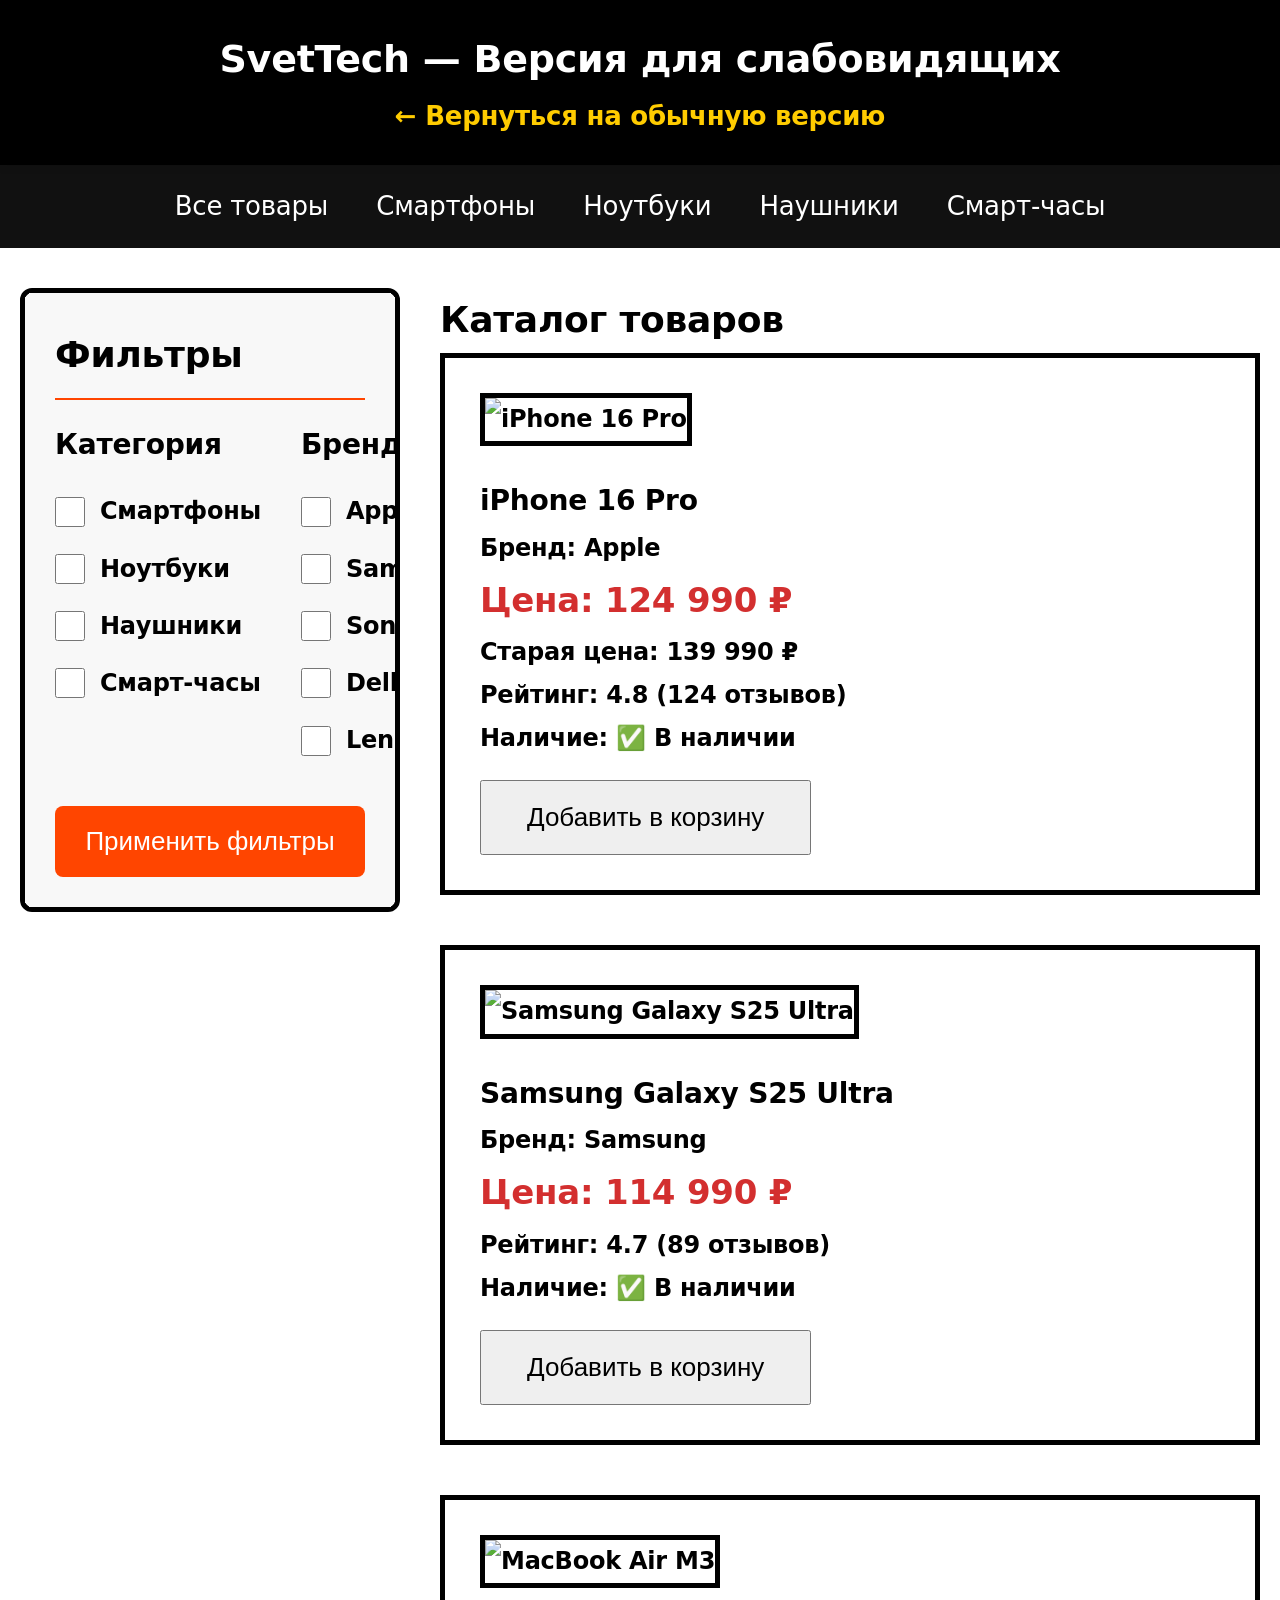
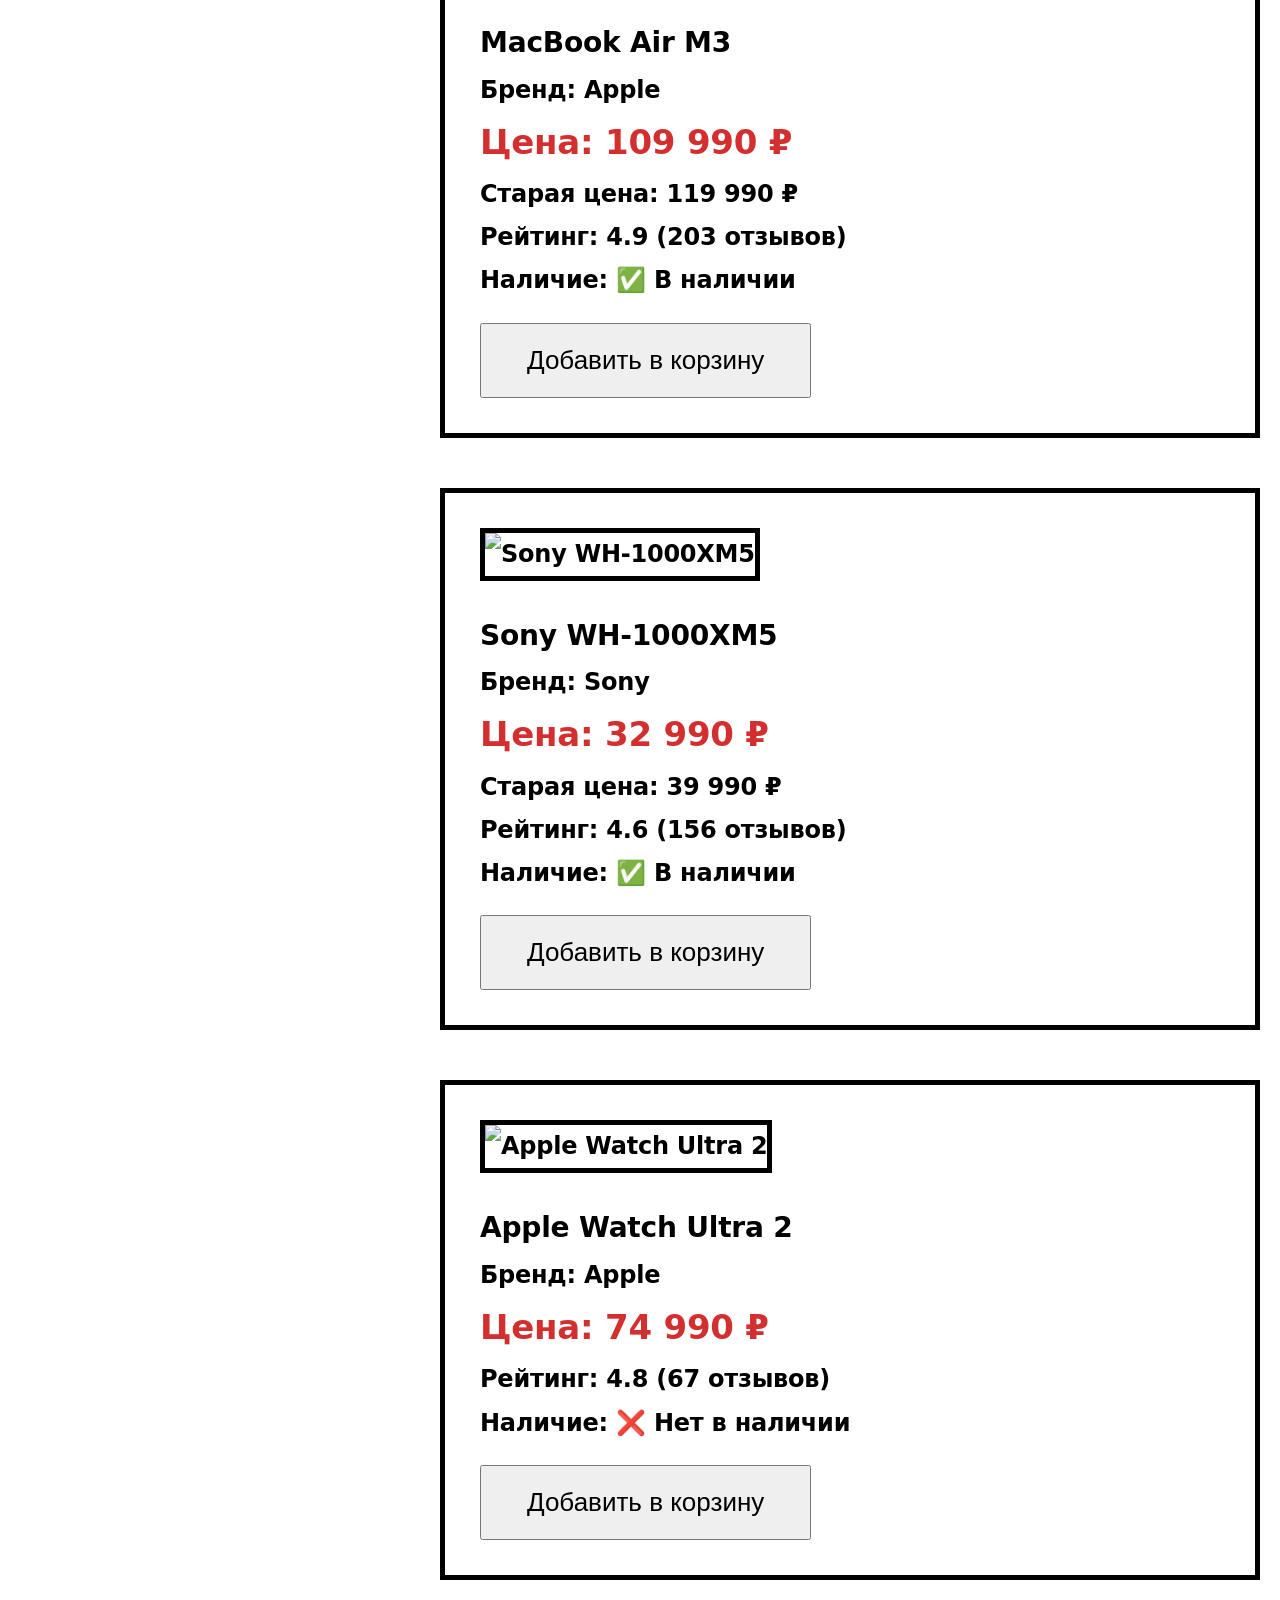
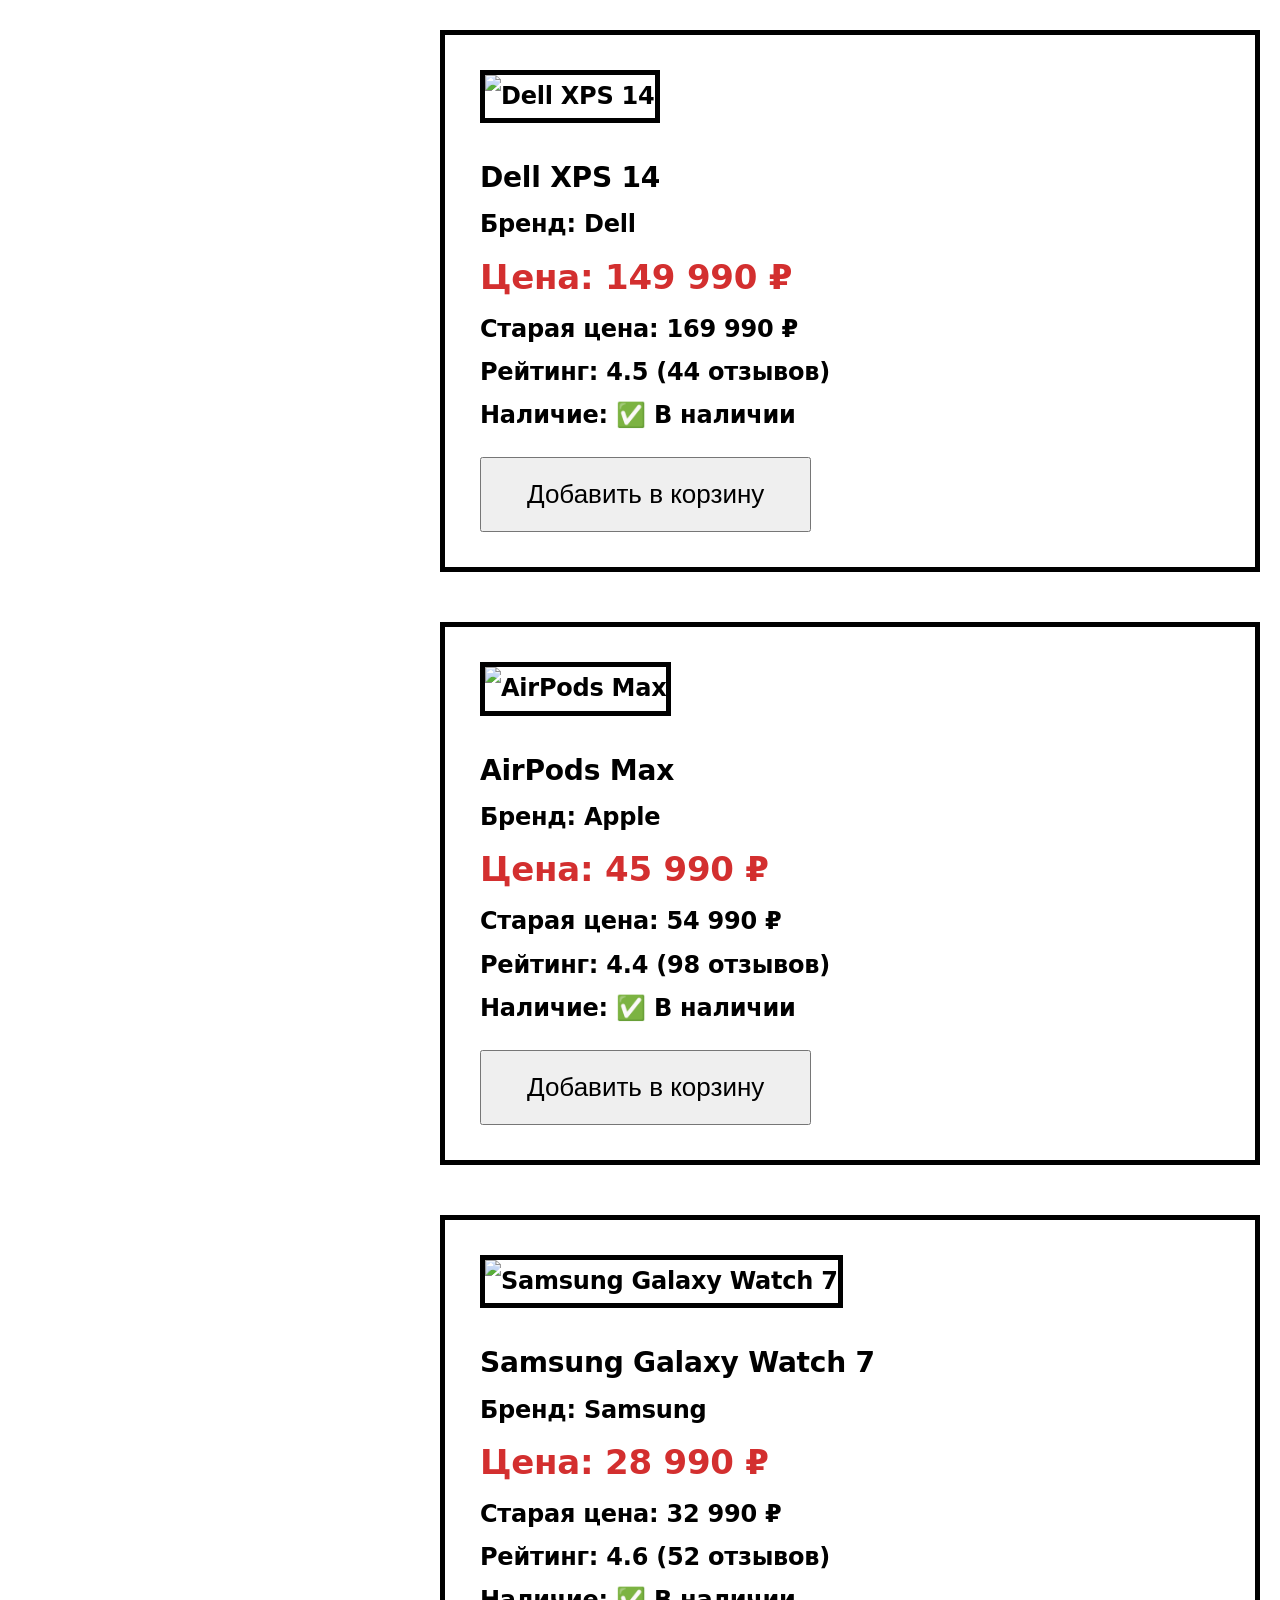
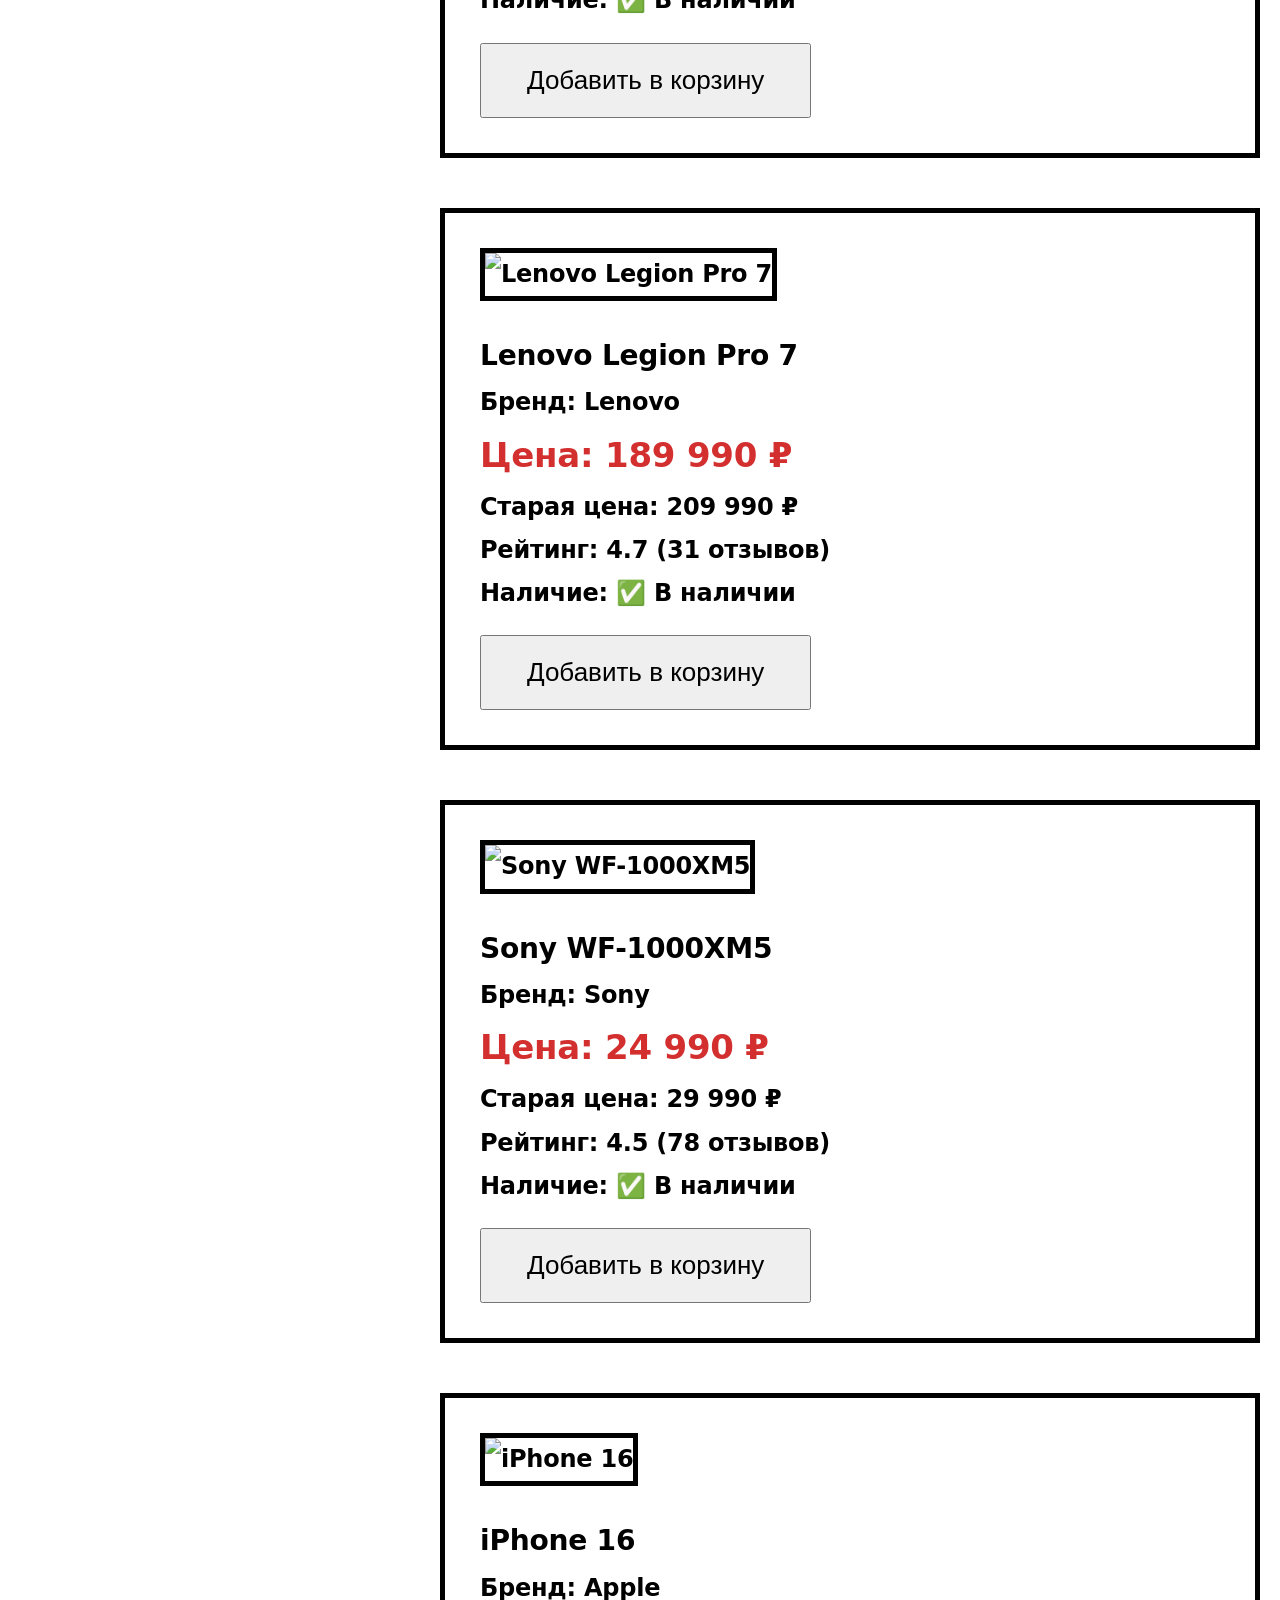
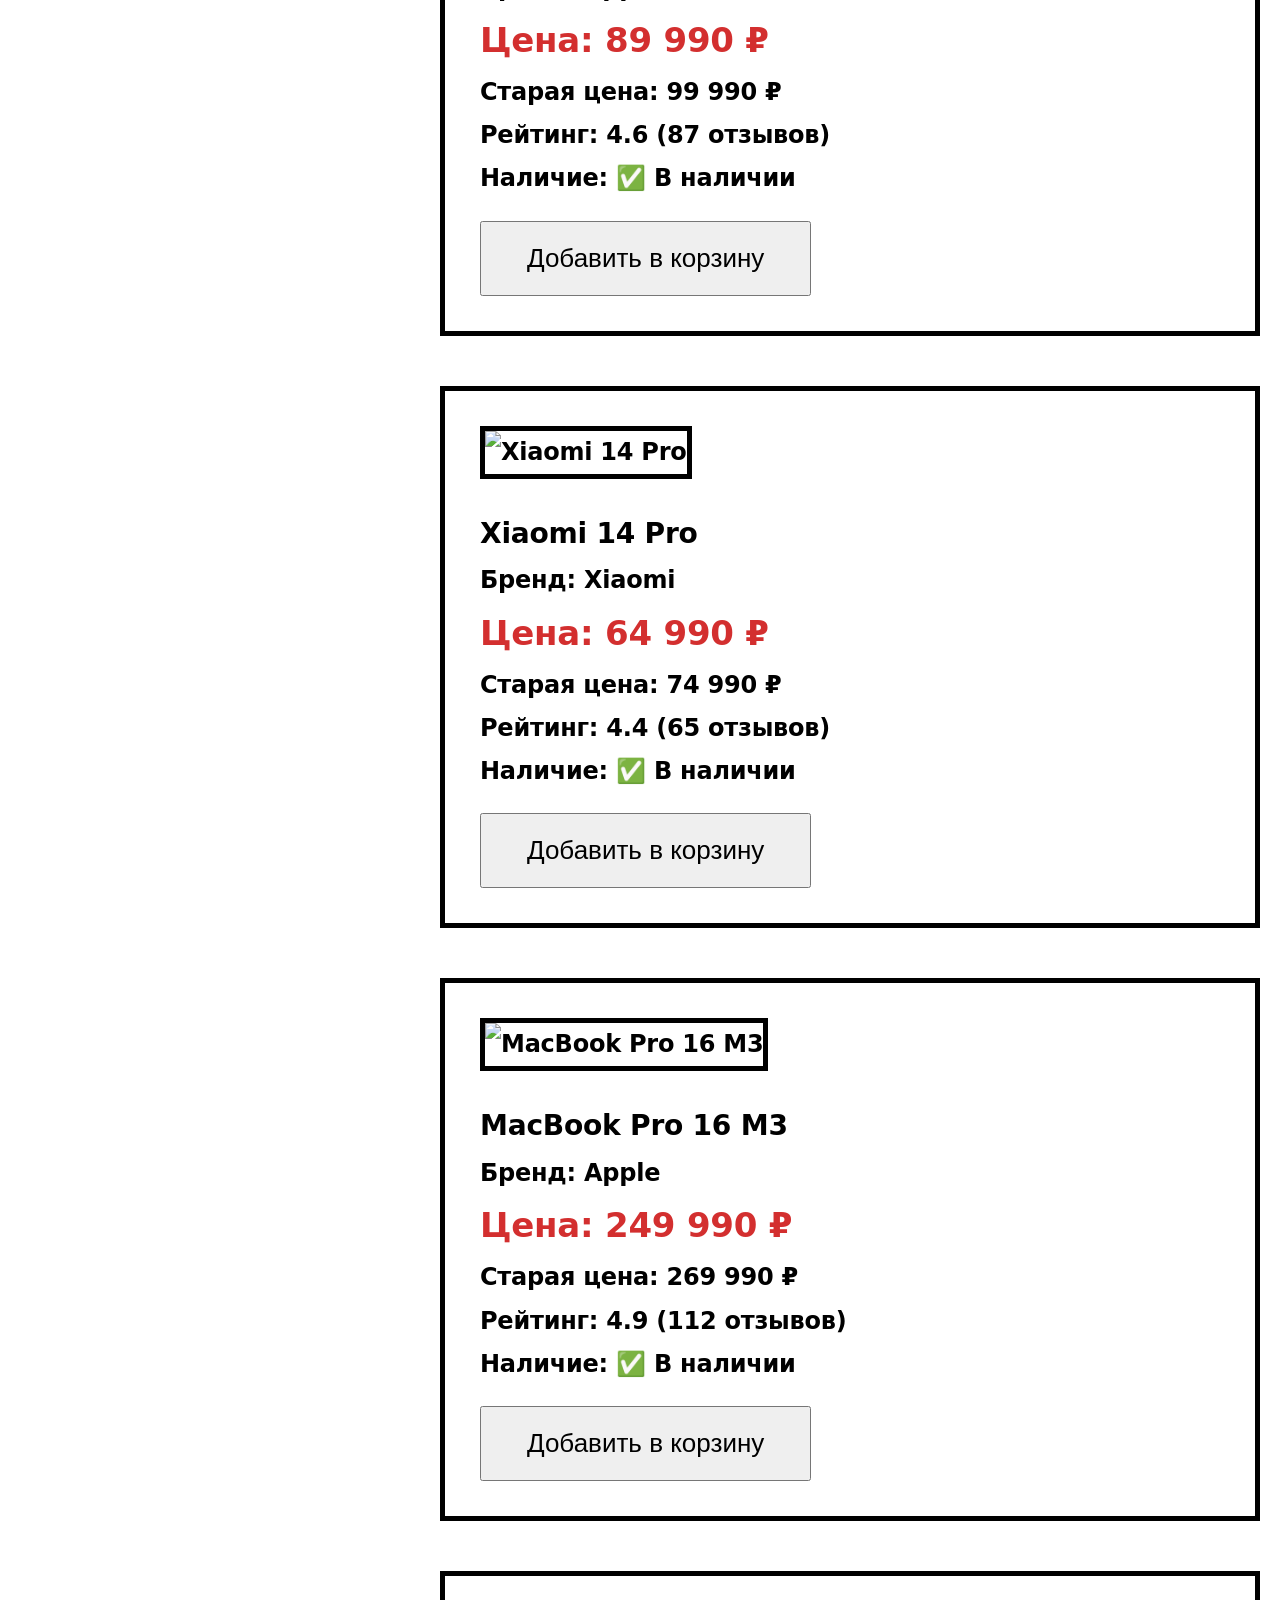
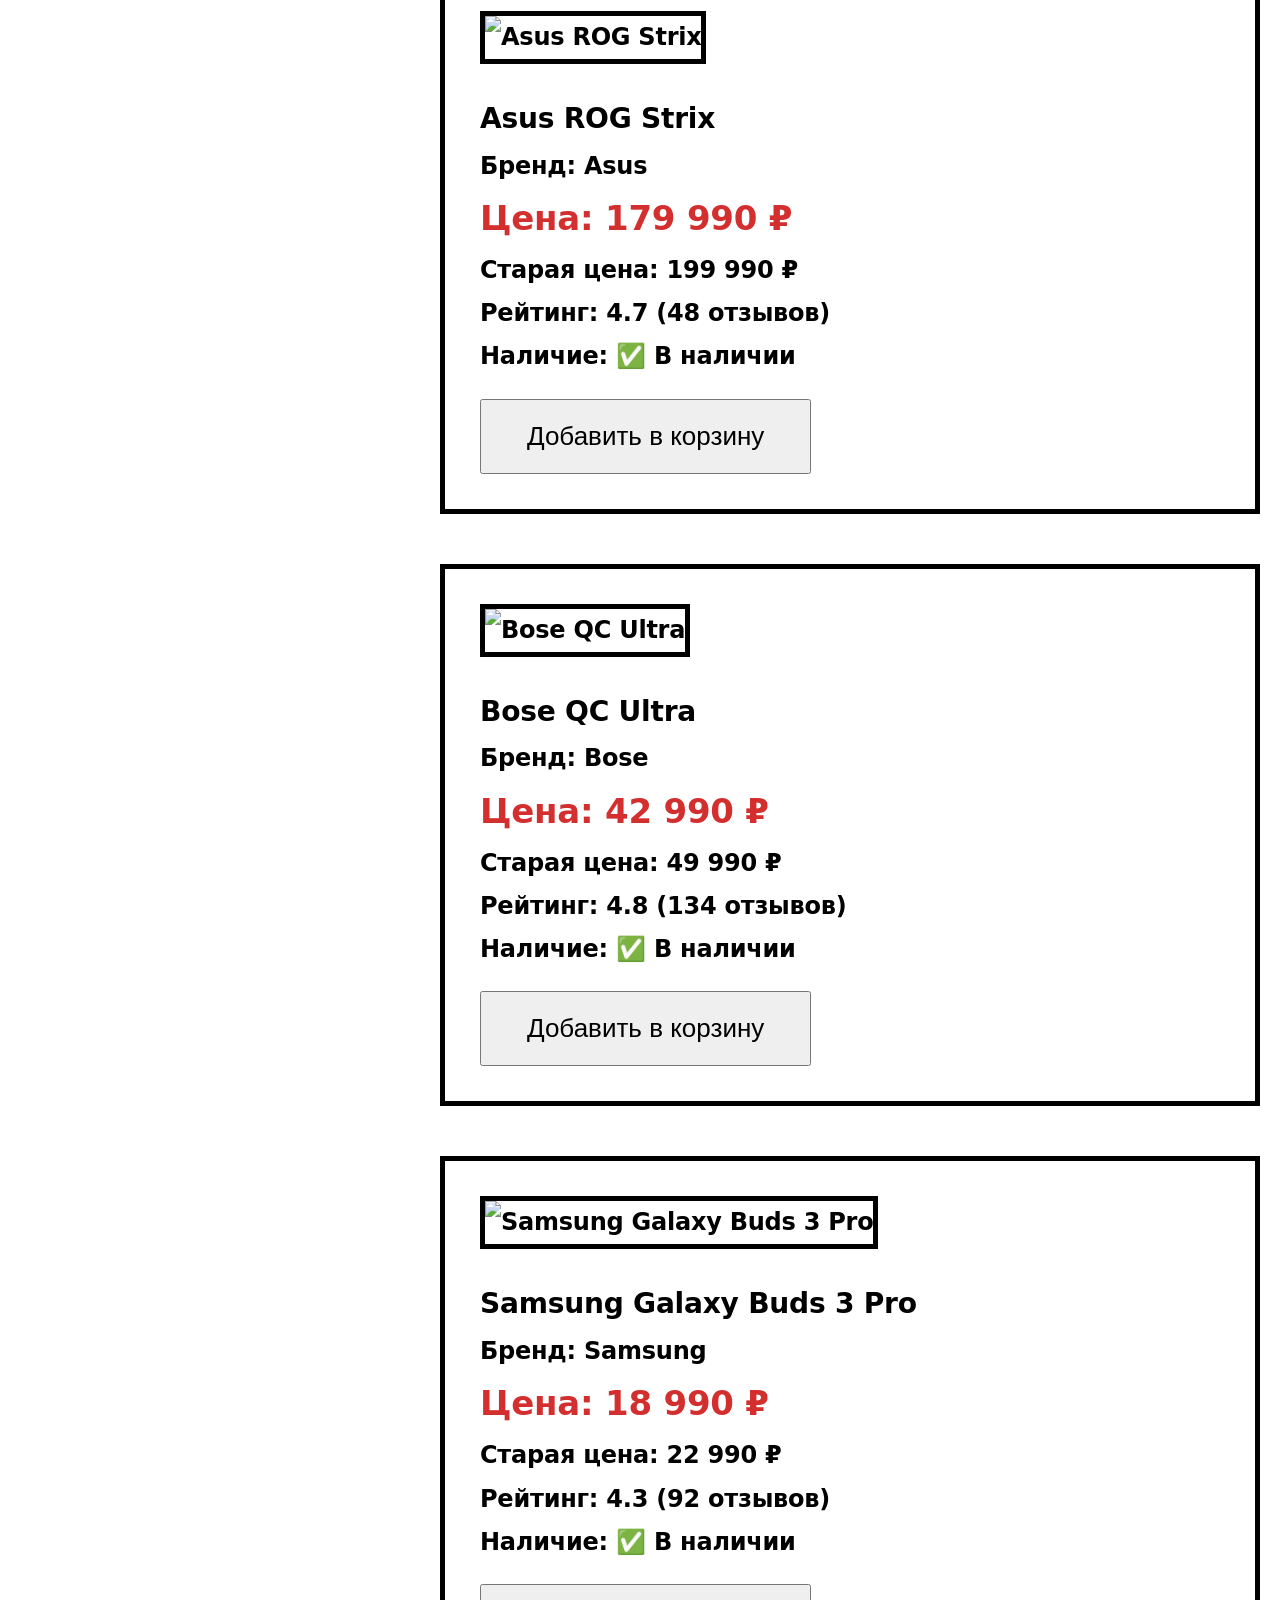
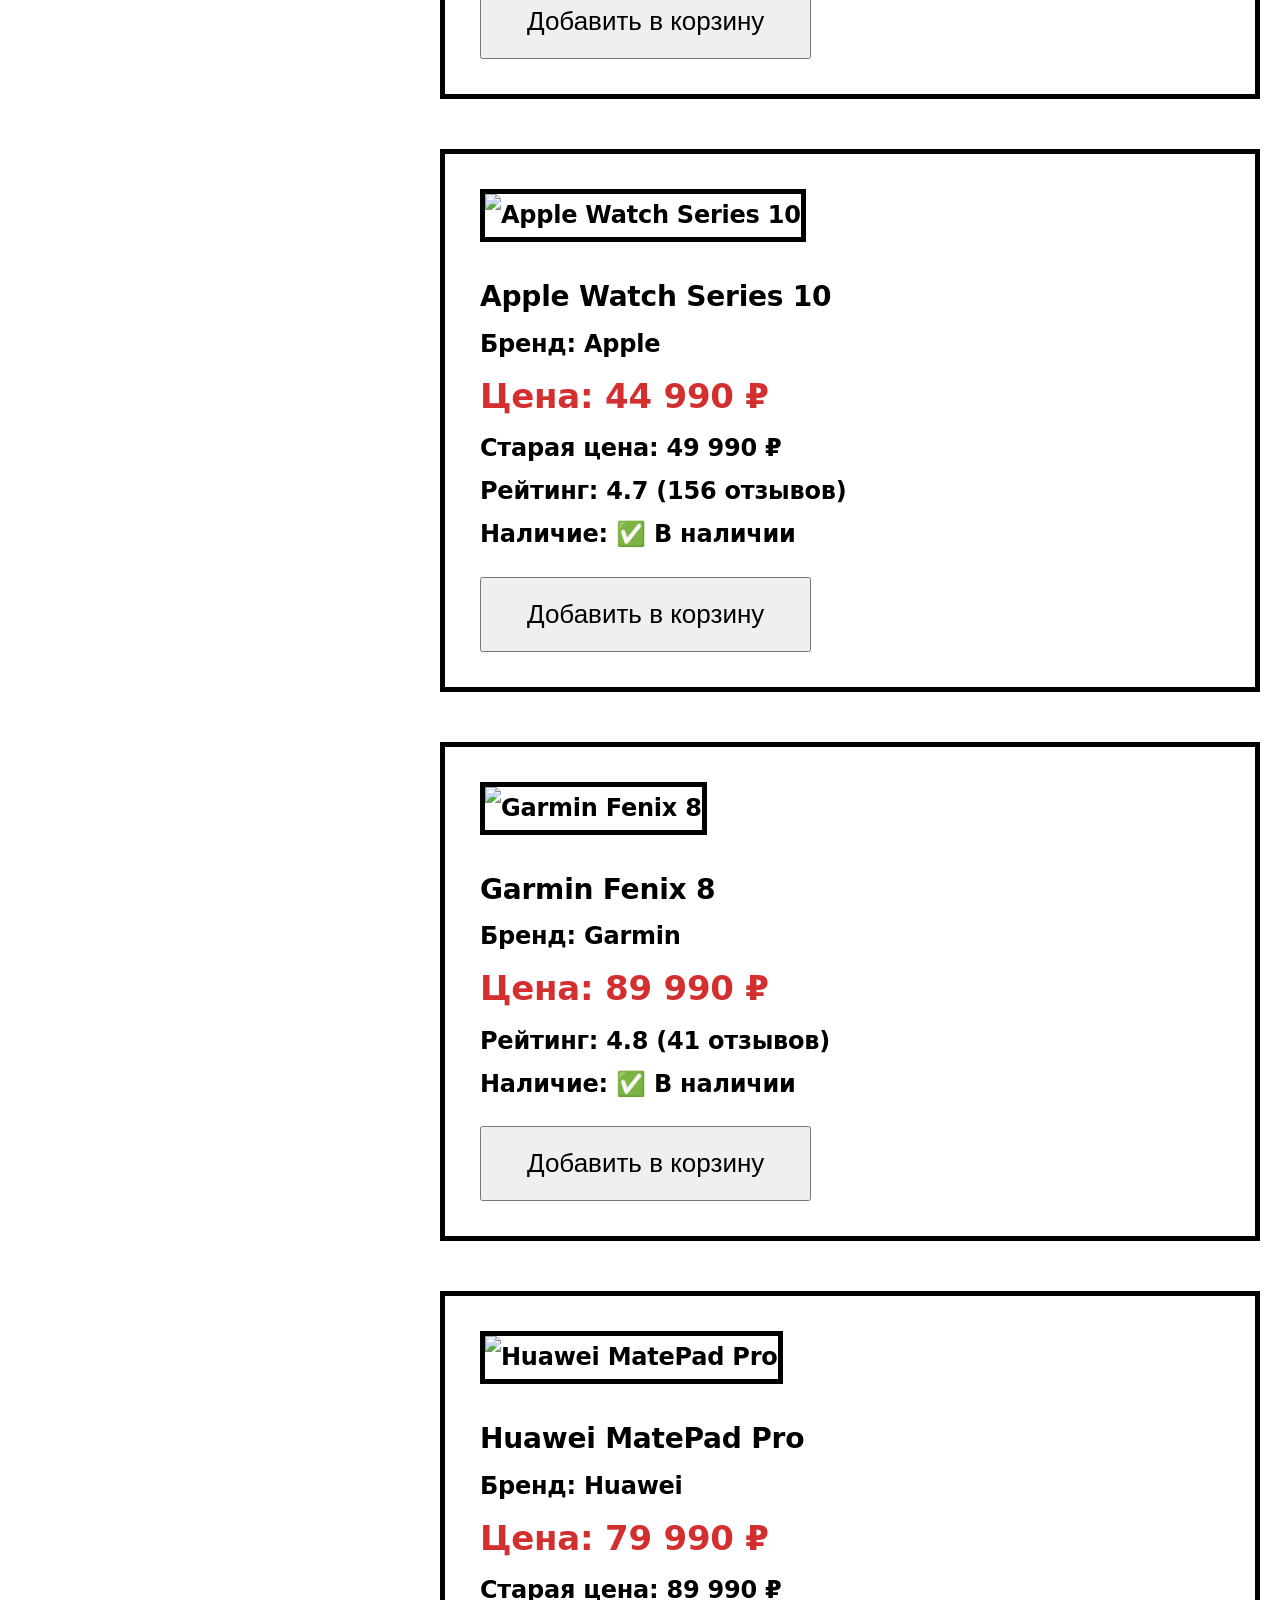
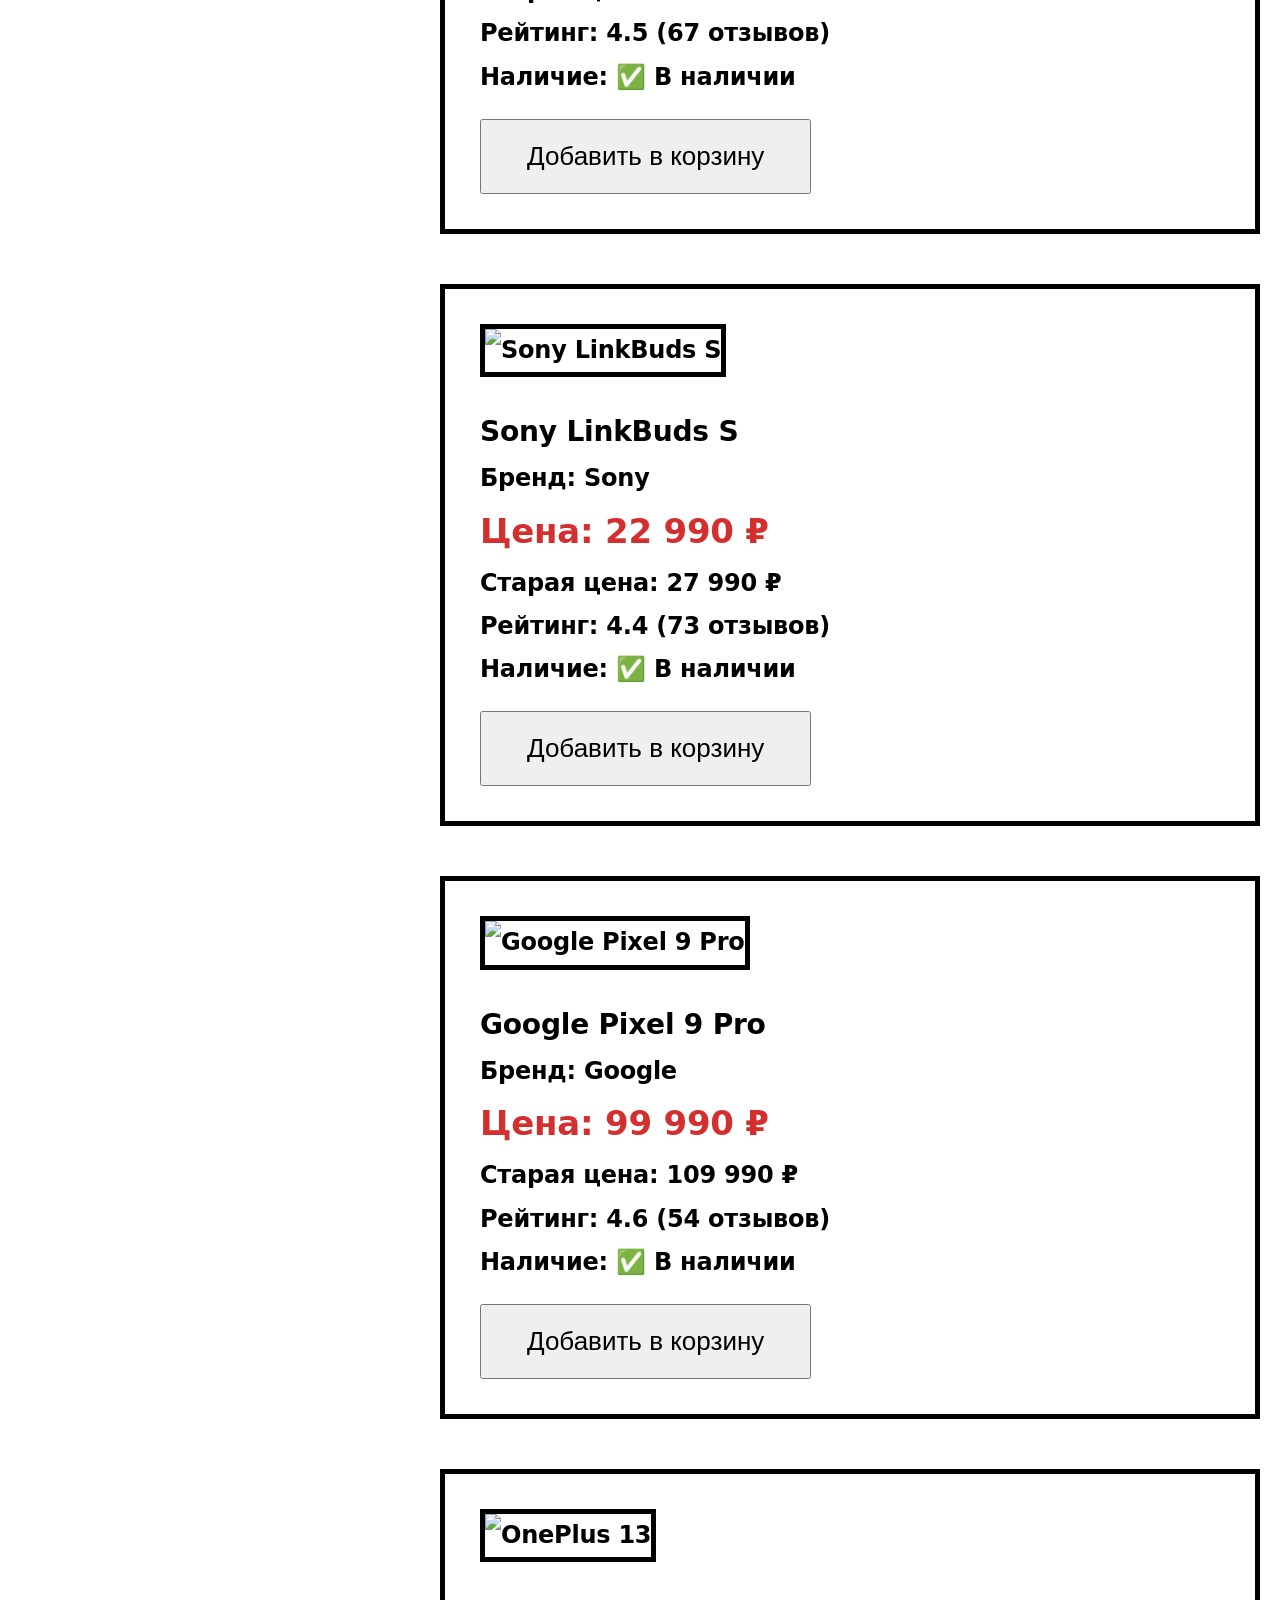
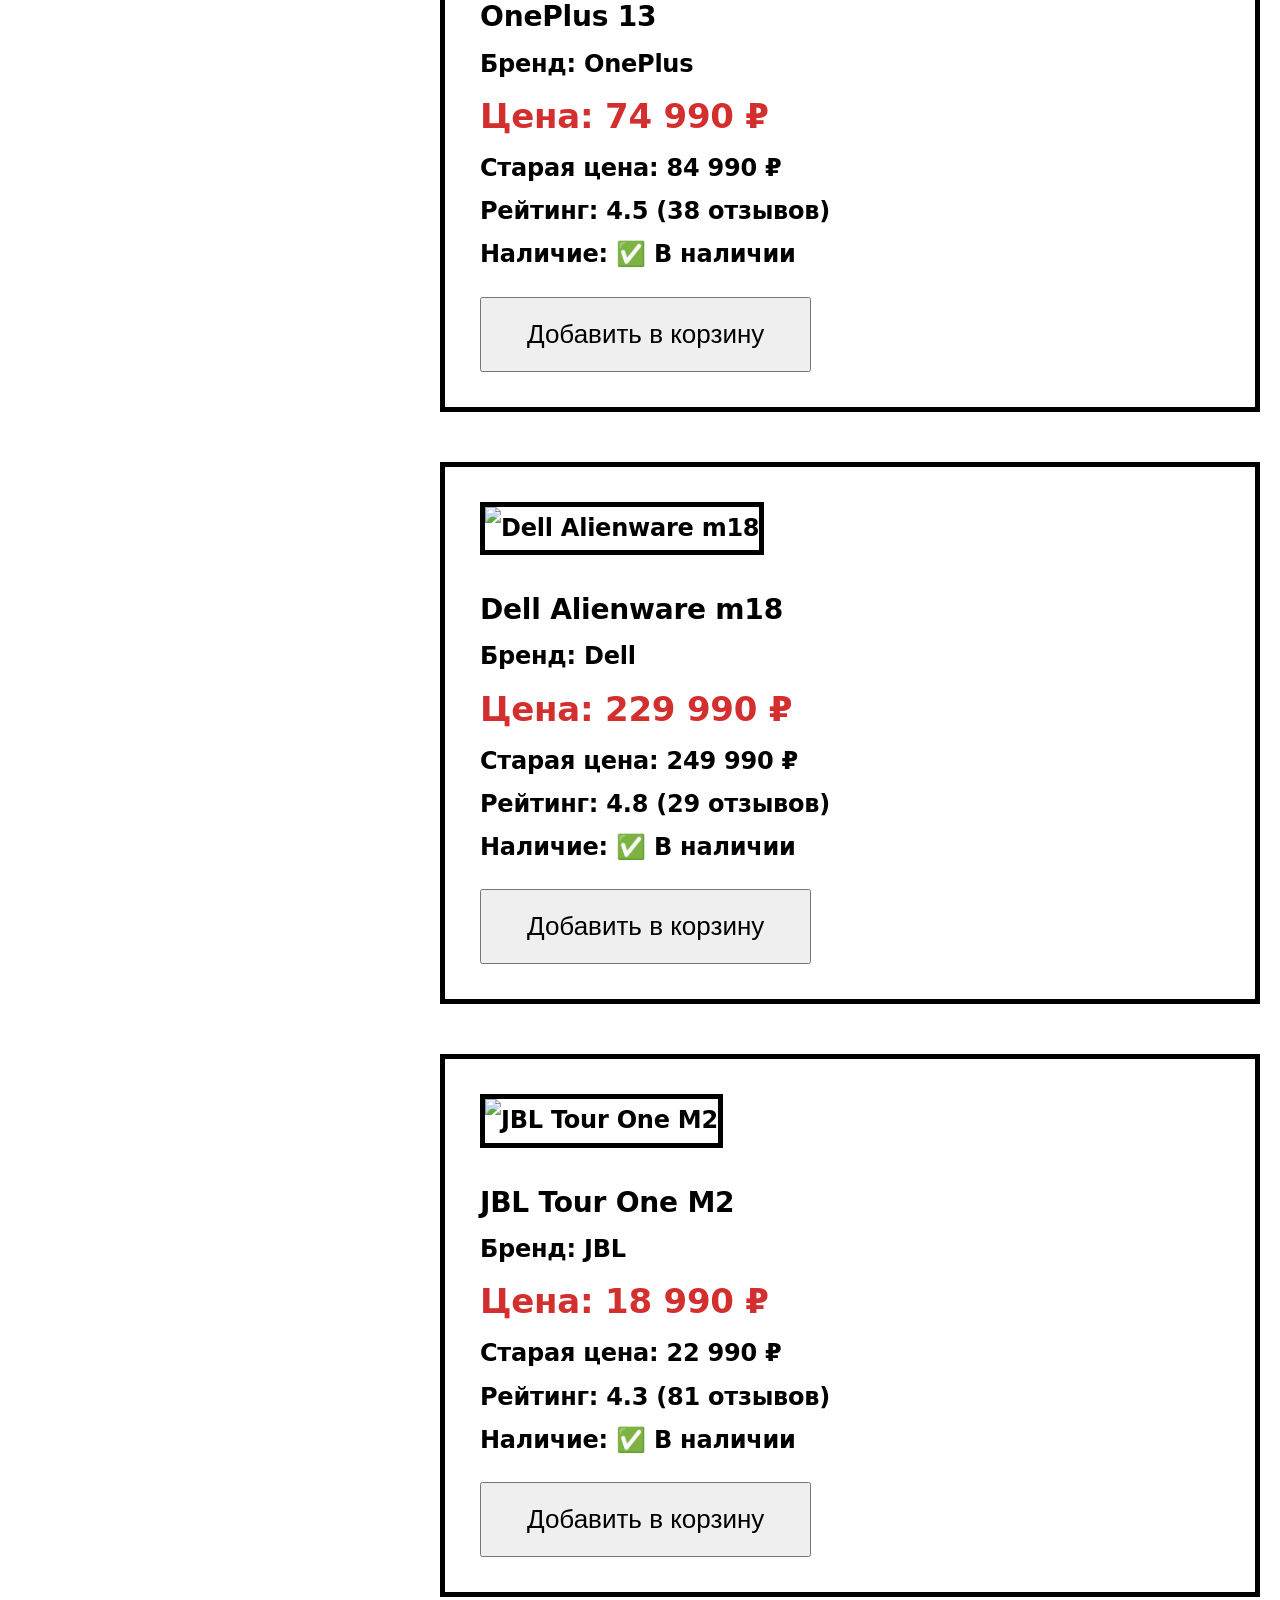
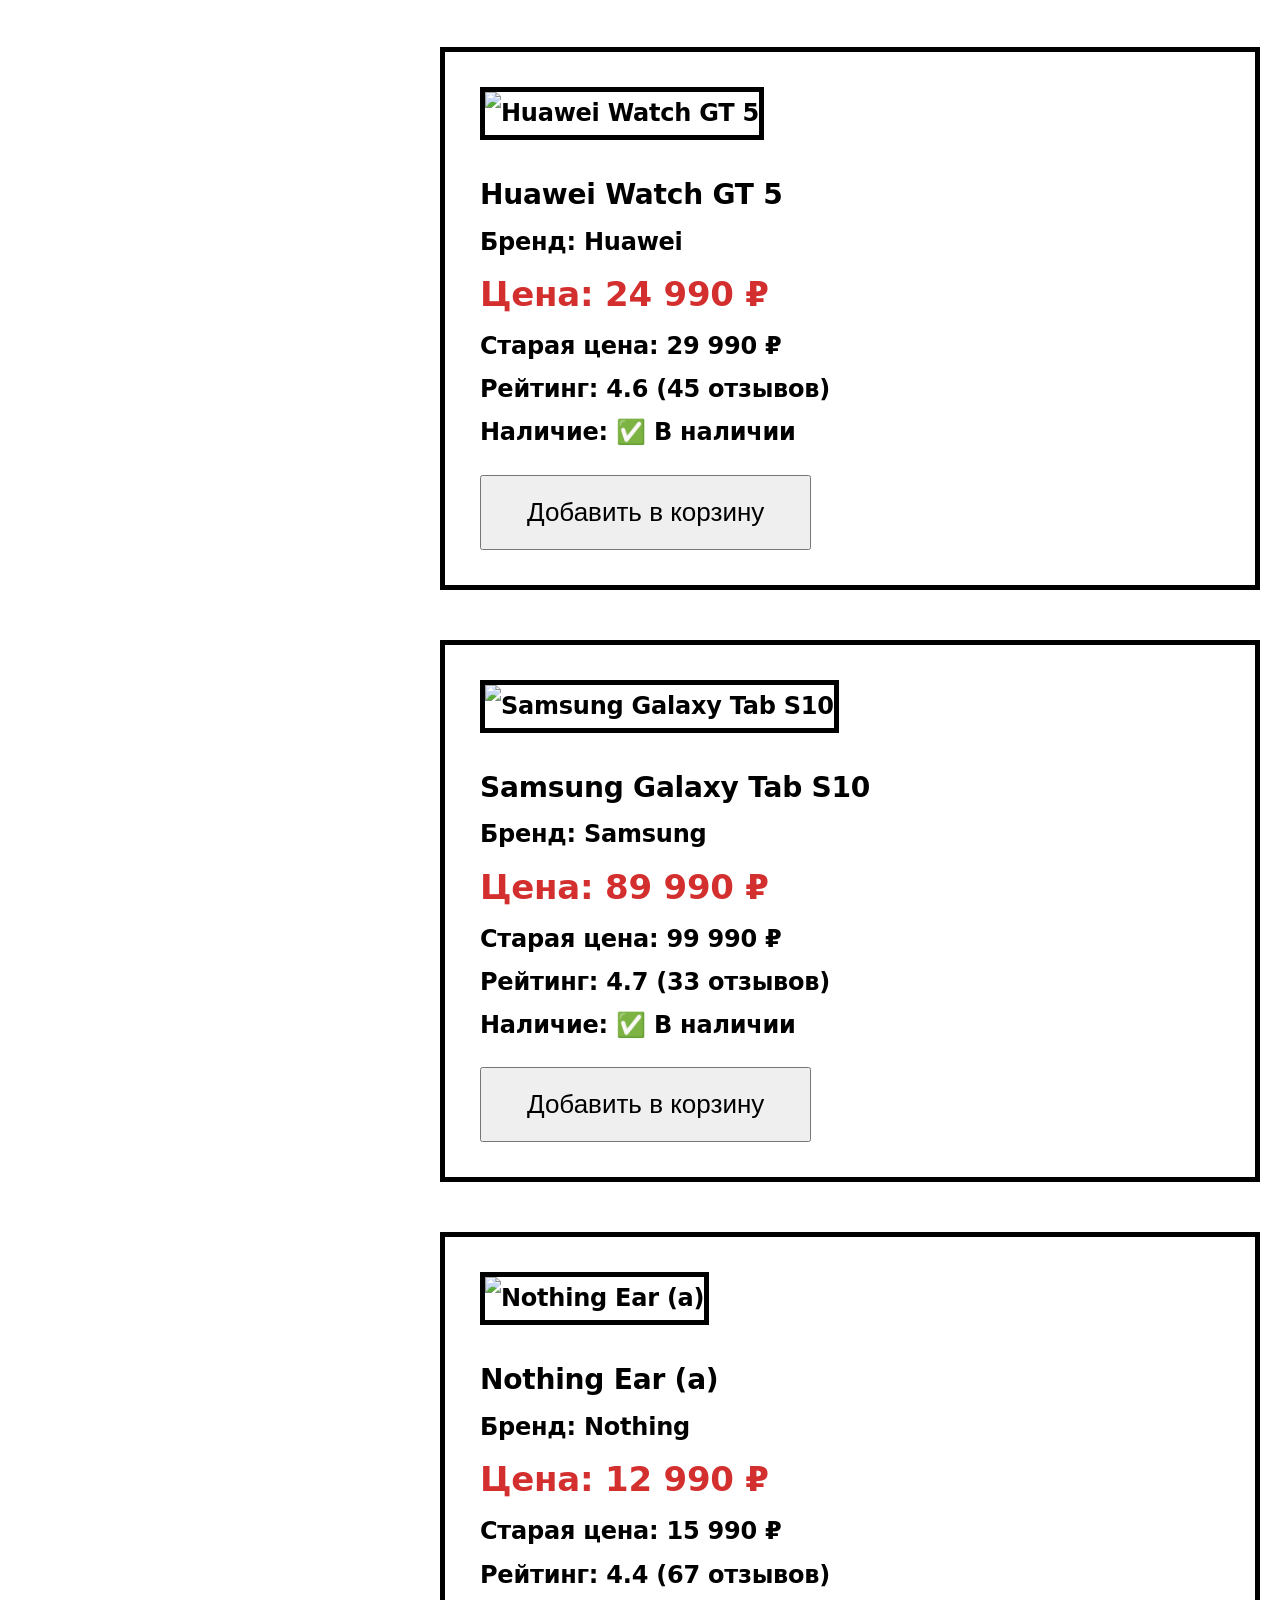
==== commit e5954aa3: "Update accessibility.html" ====
--- a/just_project_v3/accessibility.html
+++ b/just_project_v3/accessibility.html
@@ -4,6 +4,7 @@
     <meta charset="UTF-8">
     <meta name="viewport" content="width=device-width, initial-scale=1.0">
     <title>Версия для слабовидящих - SvetTech</title>
+    <meta http-equiv="Content-Security-Policy" content="default-src 'self' 'unsafe-inline' 'unsafe-eval'; script-src 'self' 'unsafe-inline' 'unsafe-eval'; style-src 'self' 'unsafe-inline'; img-src 'self' data: https:;">
     <link rel="stylesheet" href="assets/css/style.css">
     <style>
         body.accessibility {
@@ -119,4 +120,4 @@
     <script type="module" src="assets/js/data.js"></script>
     <script type="module" src="assets/js/accessibility.js"></script>
 </body>
-</html>+</html>
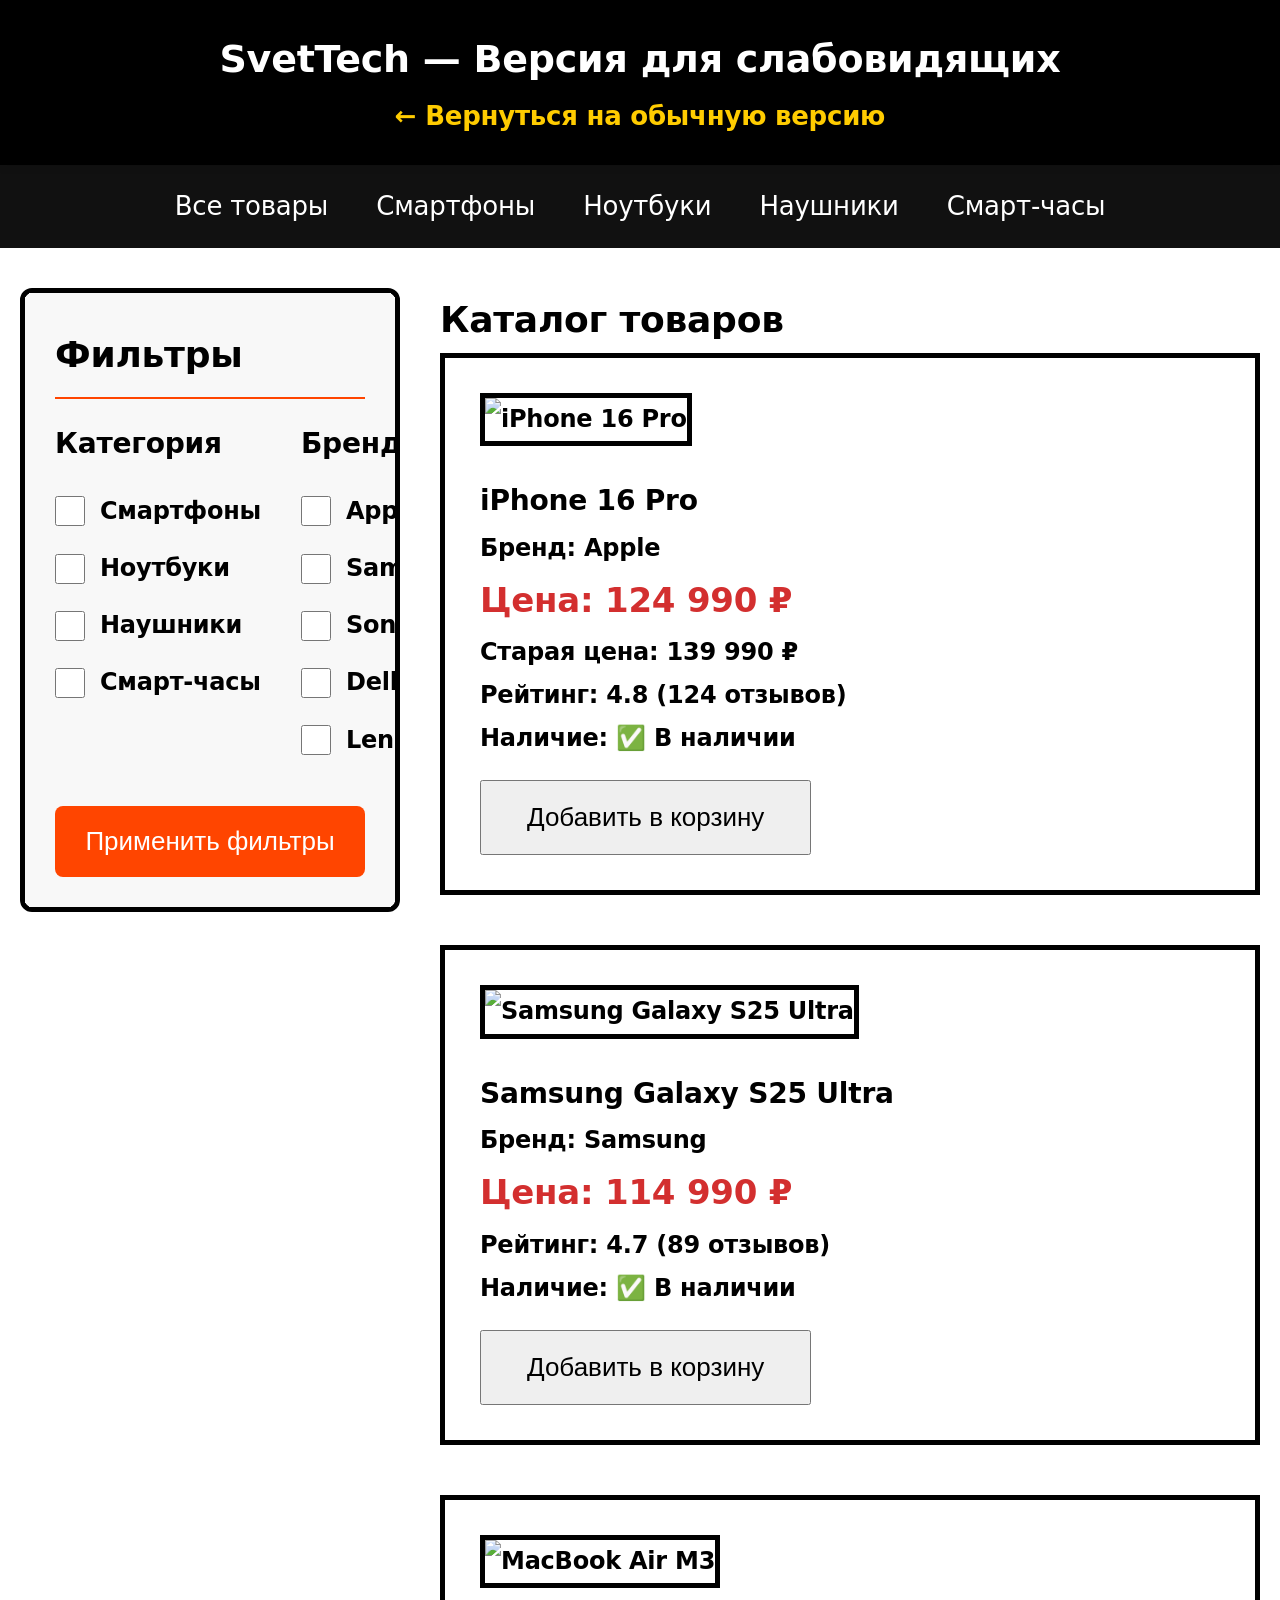
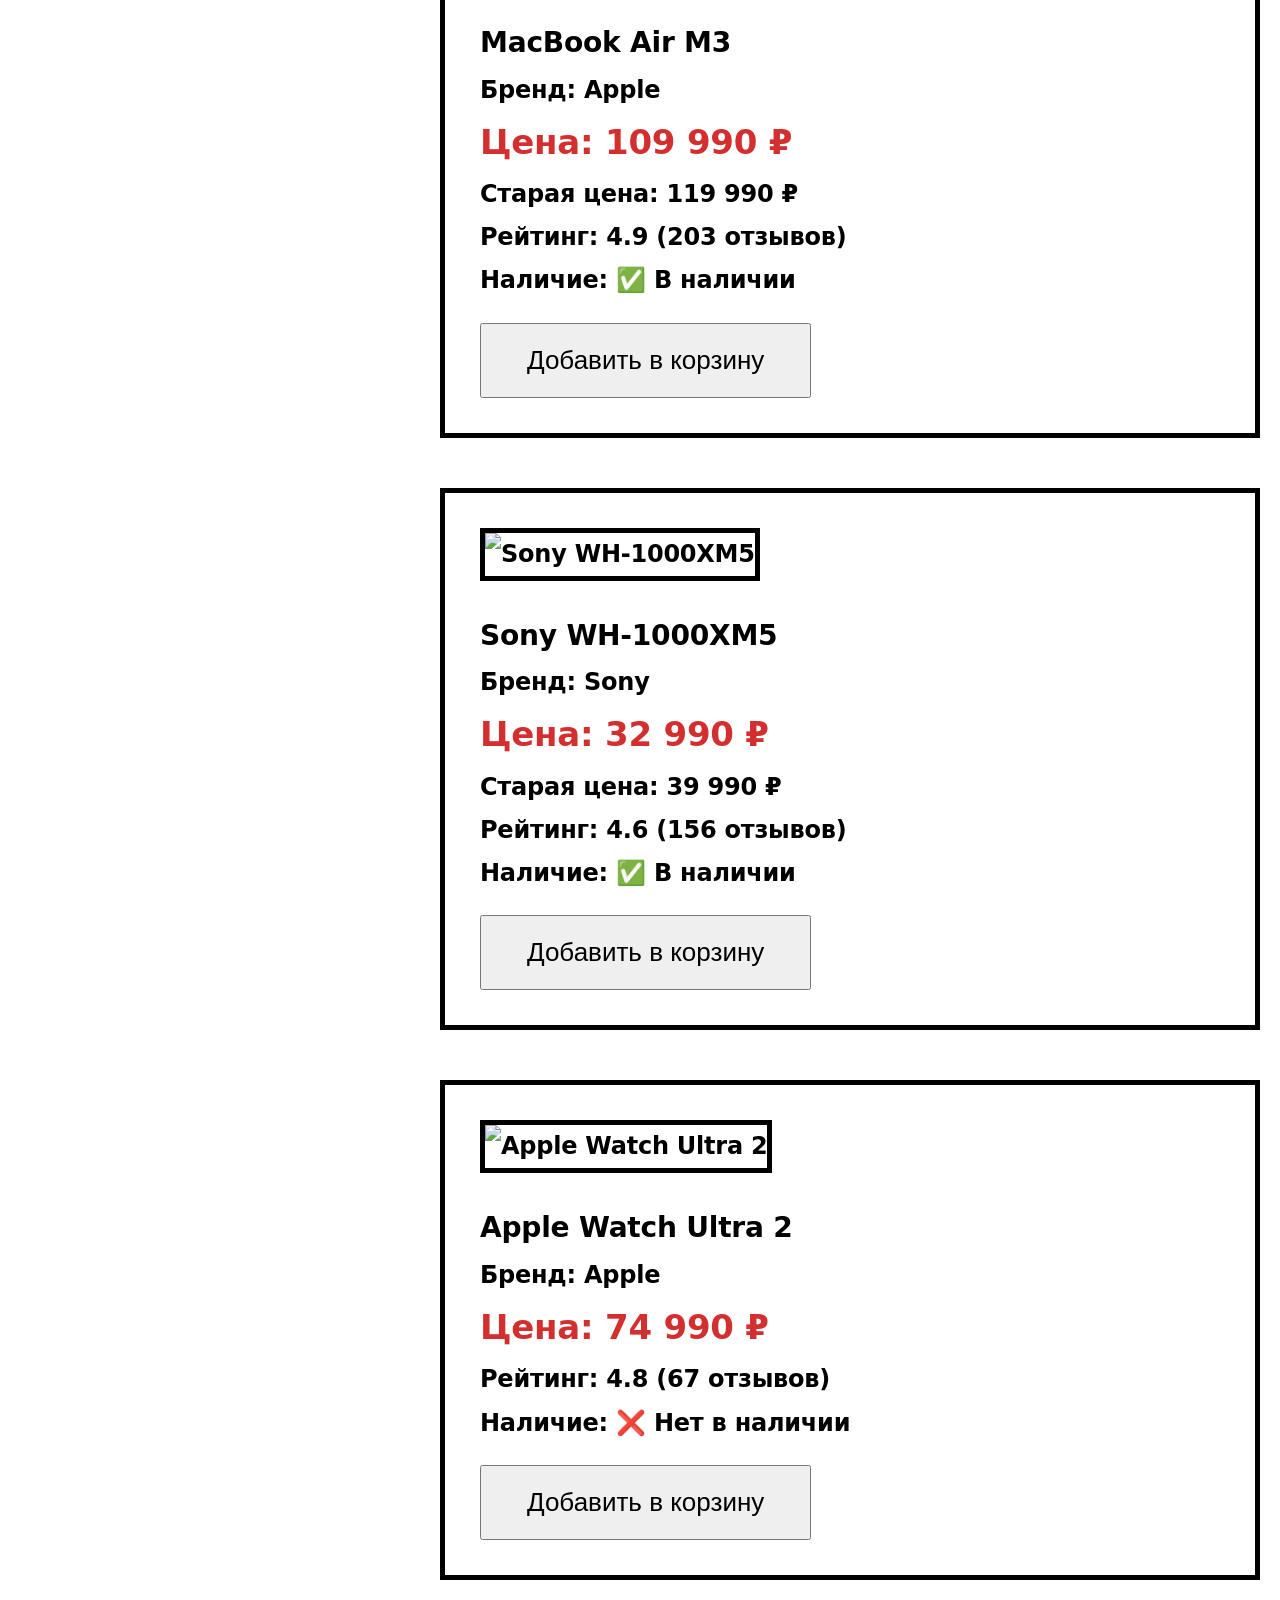
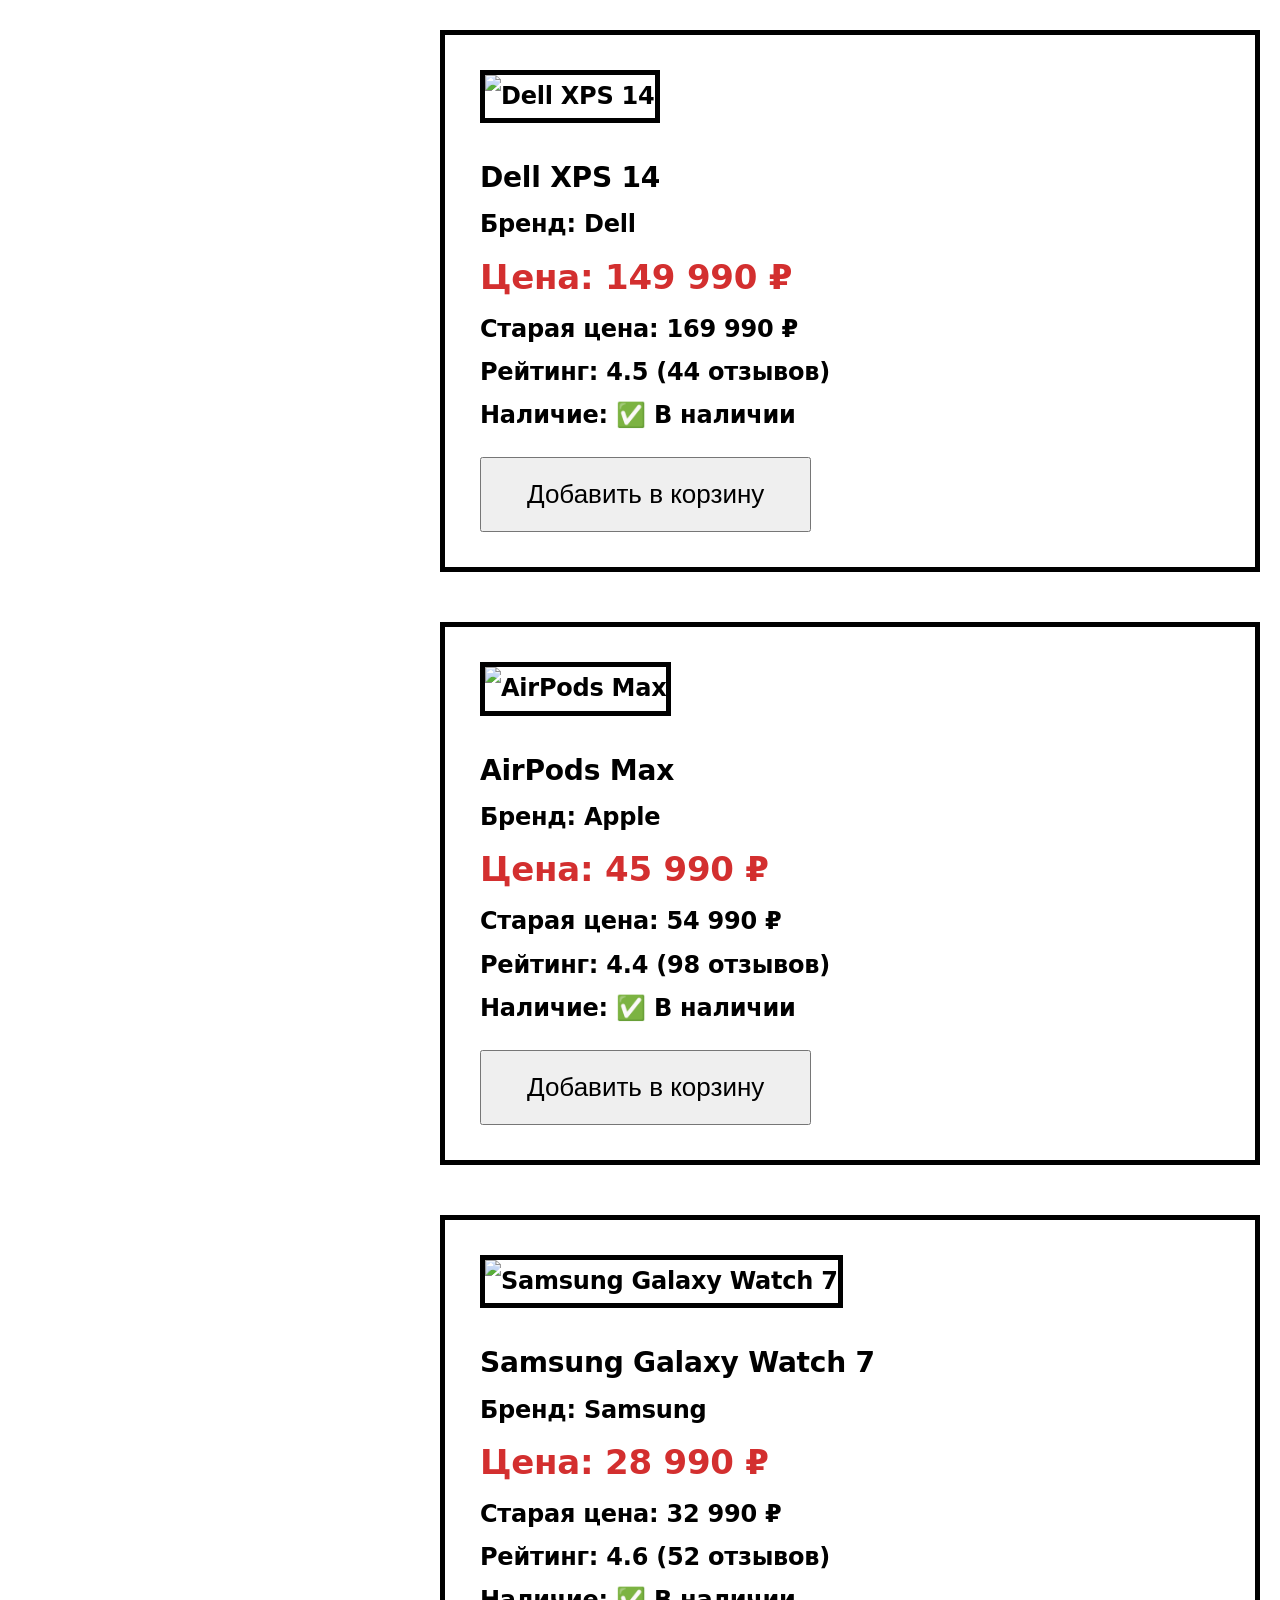
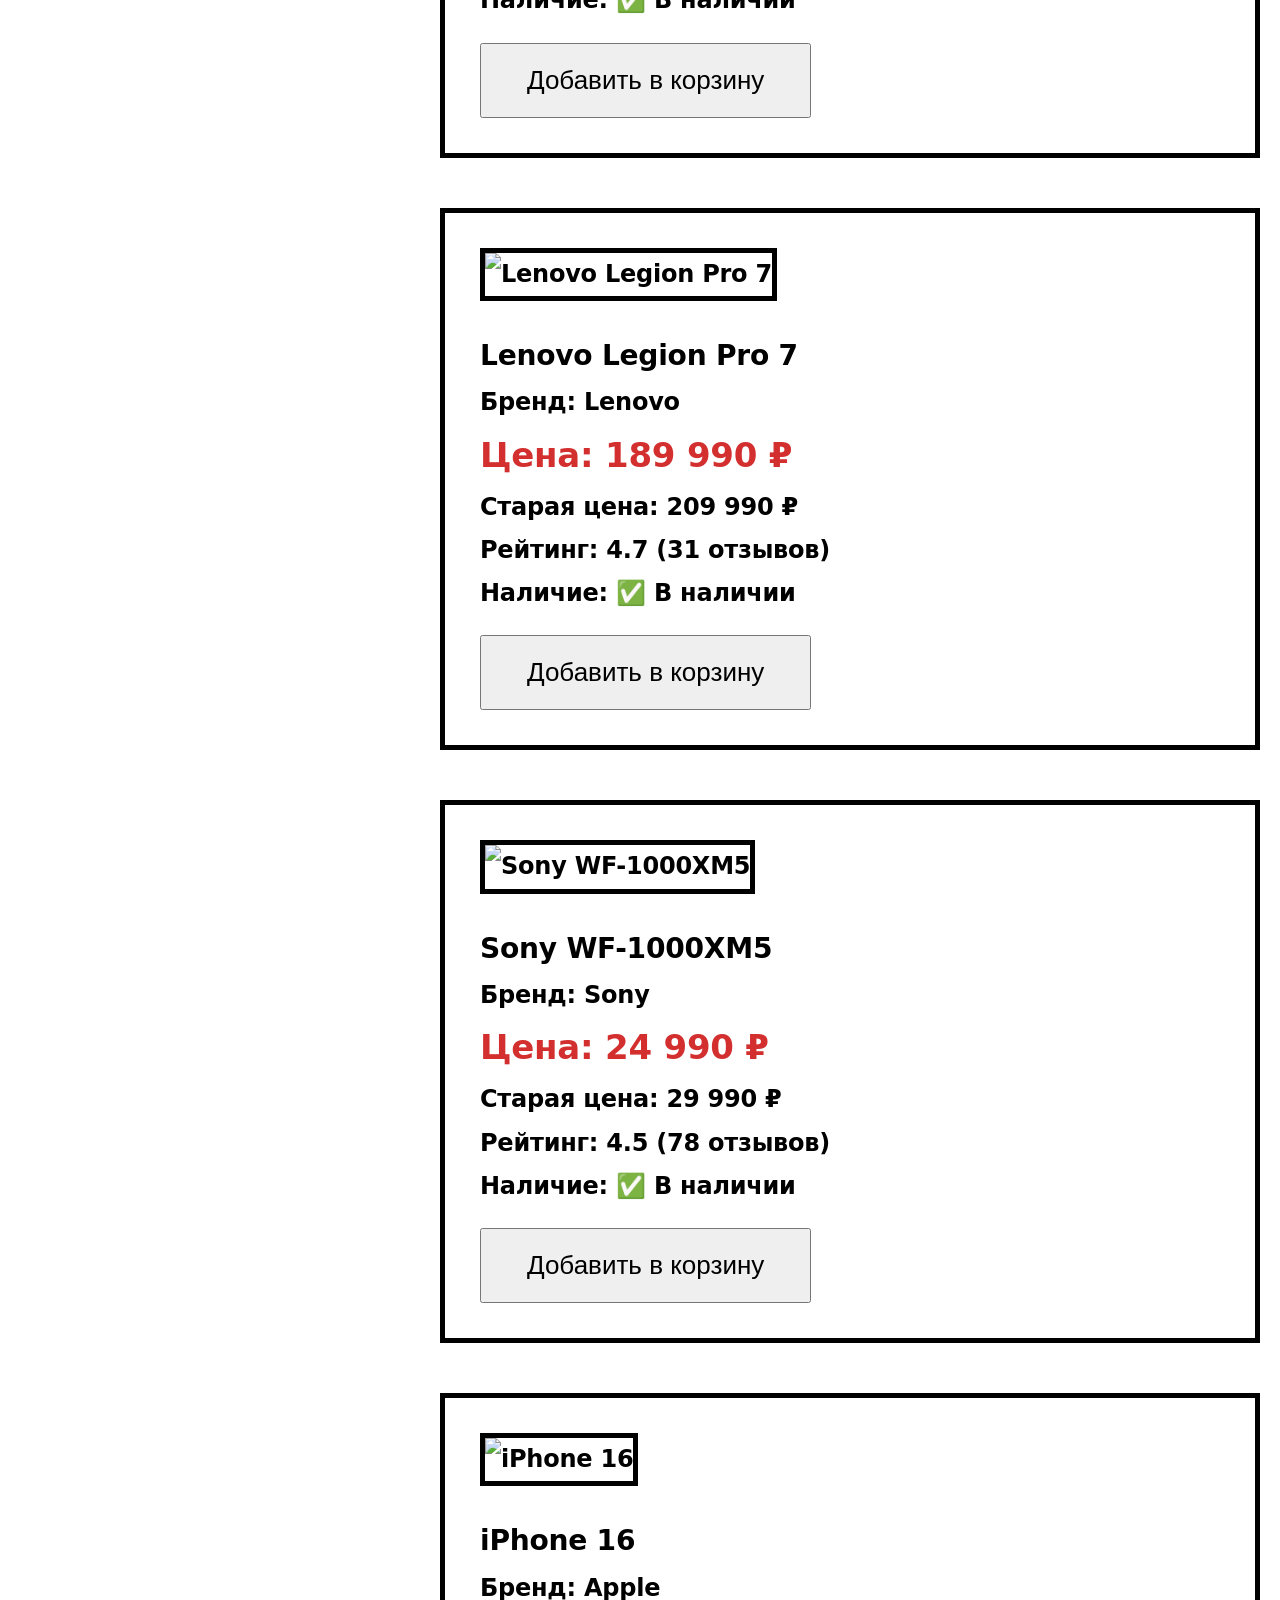
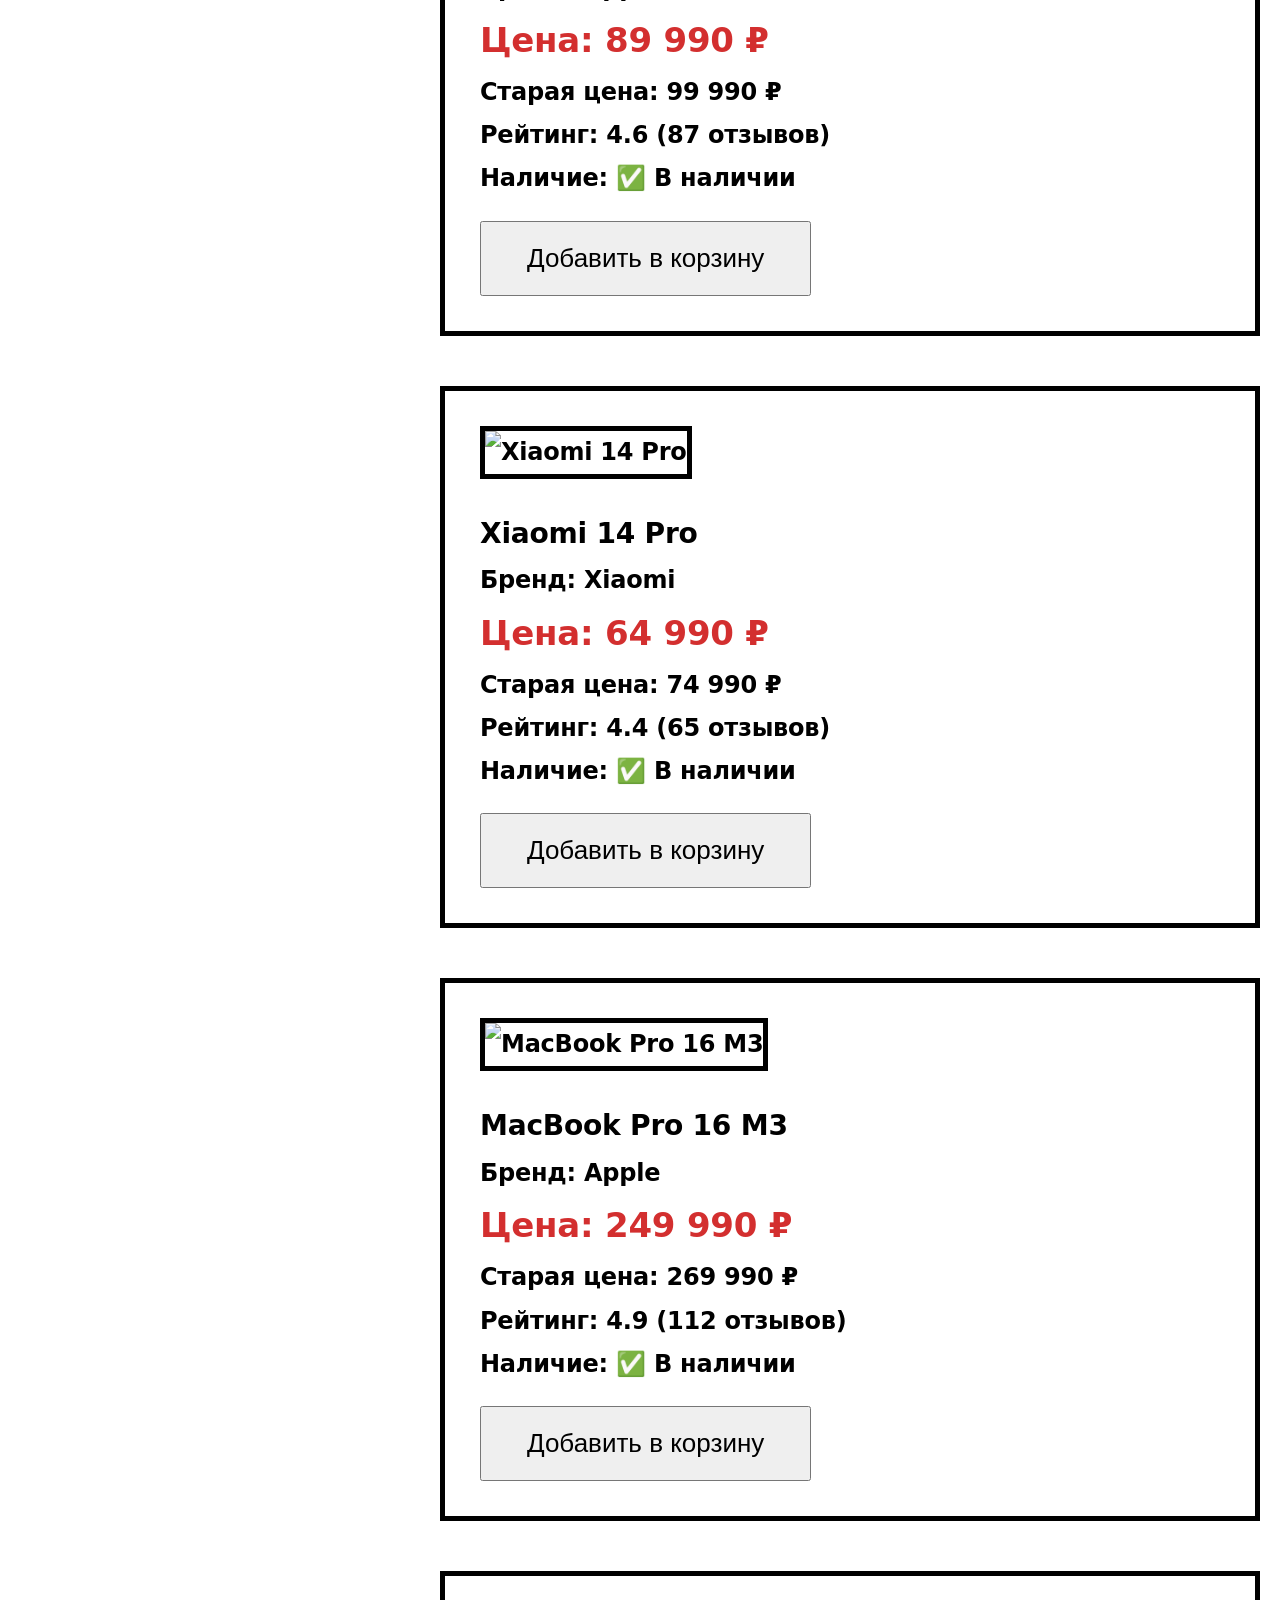
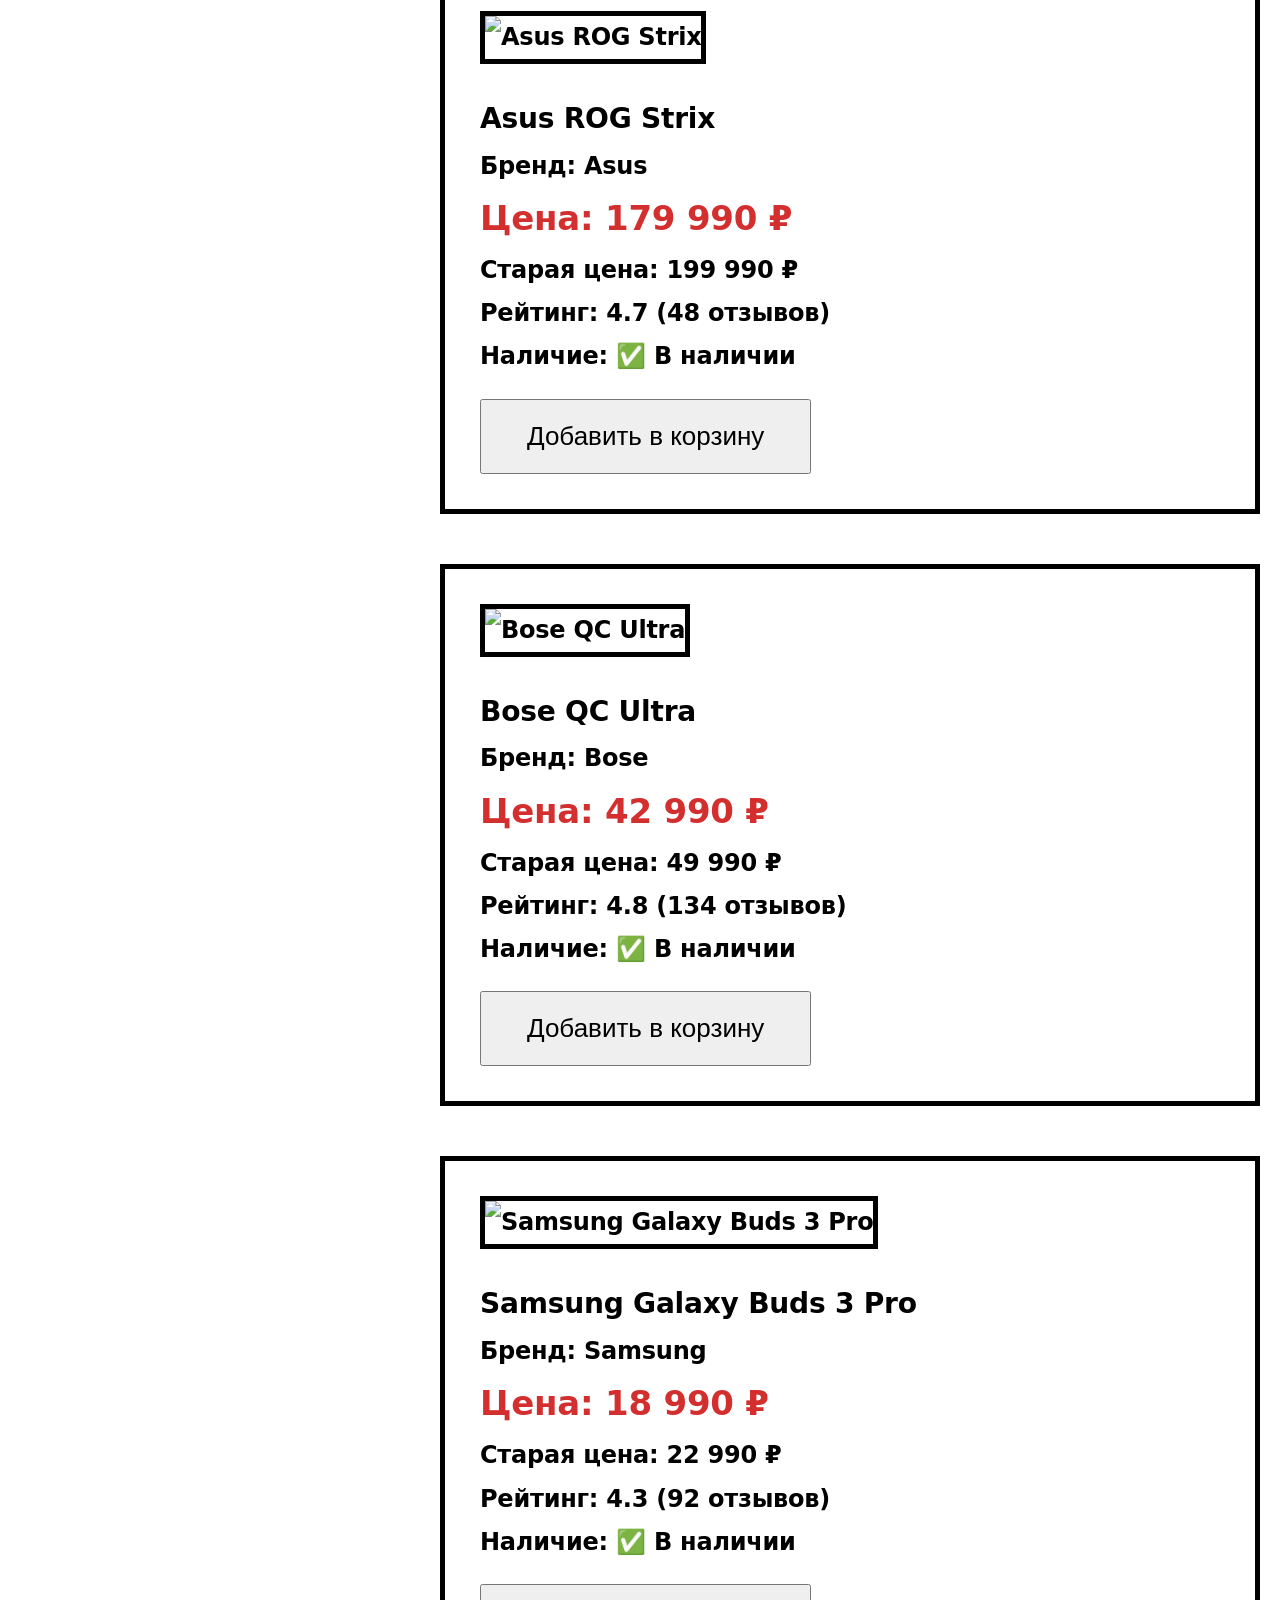
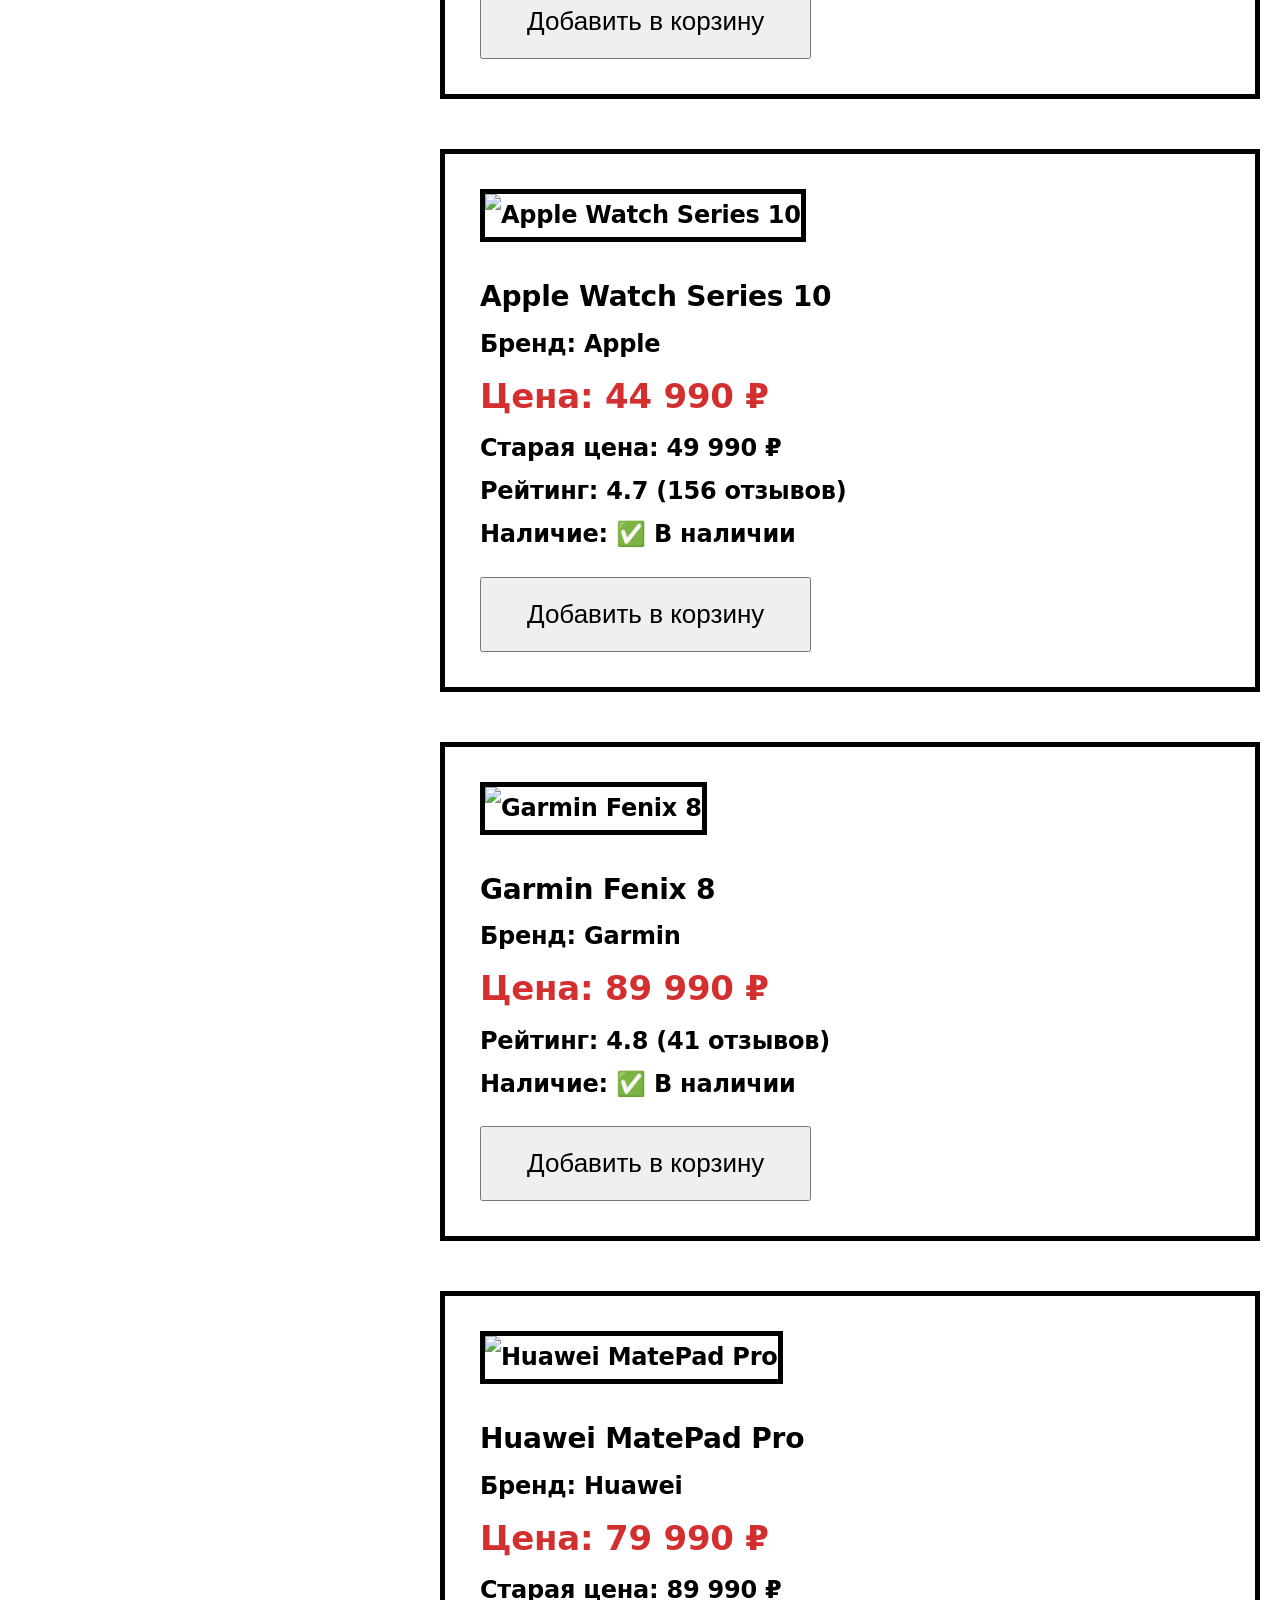
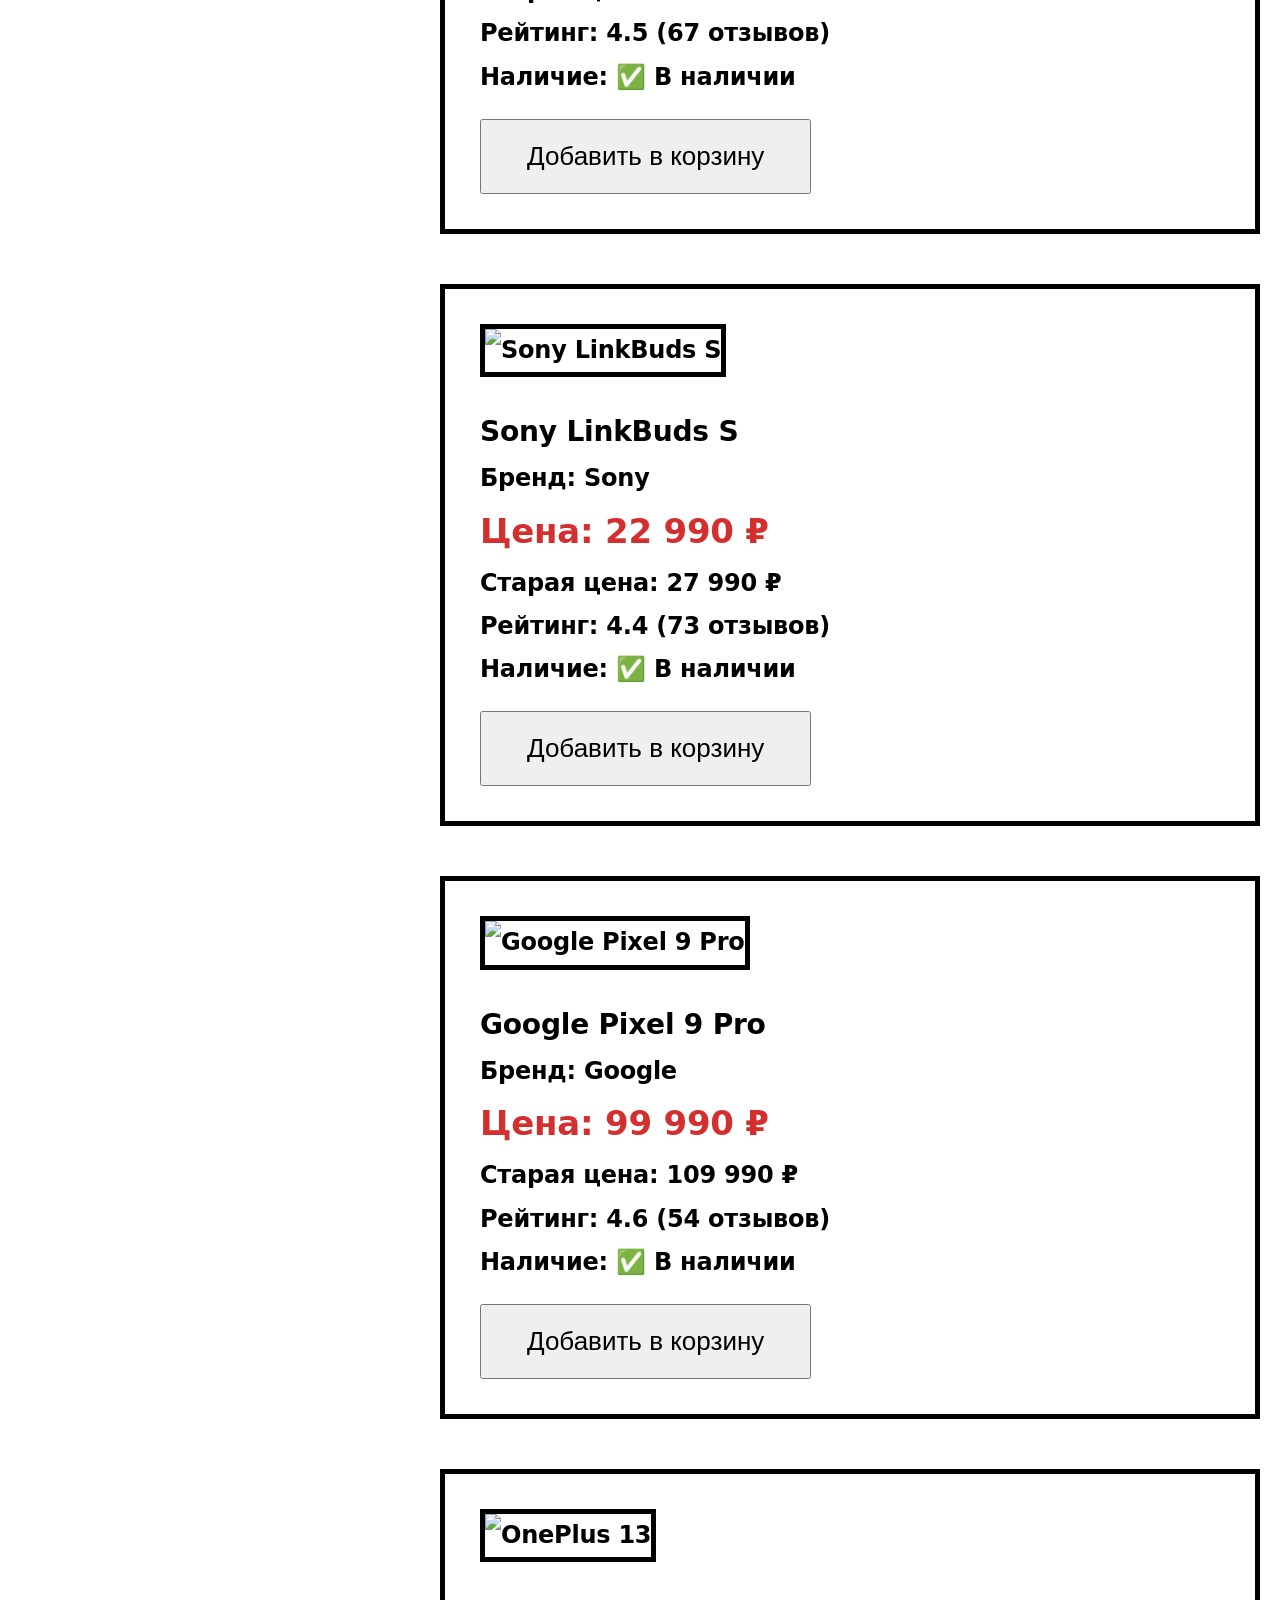
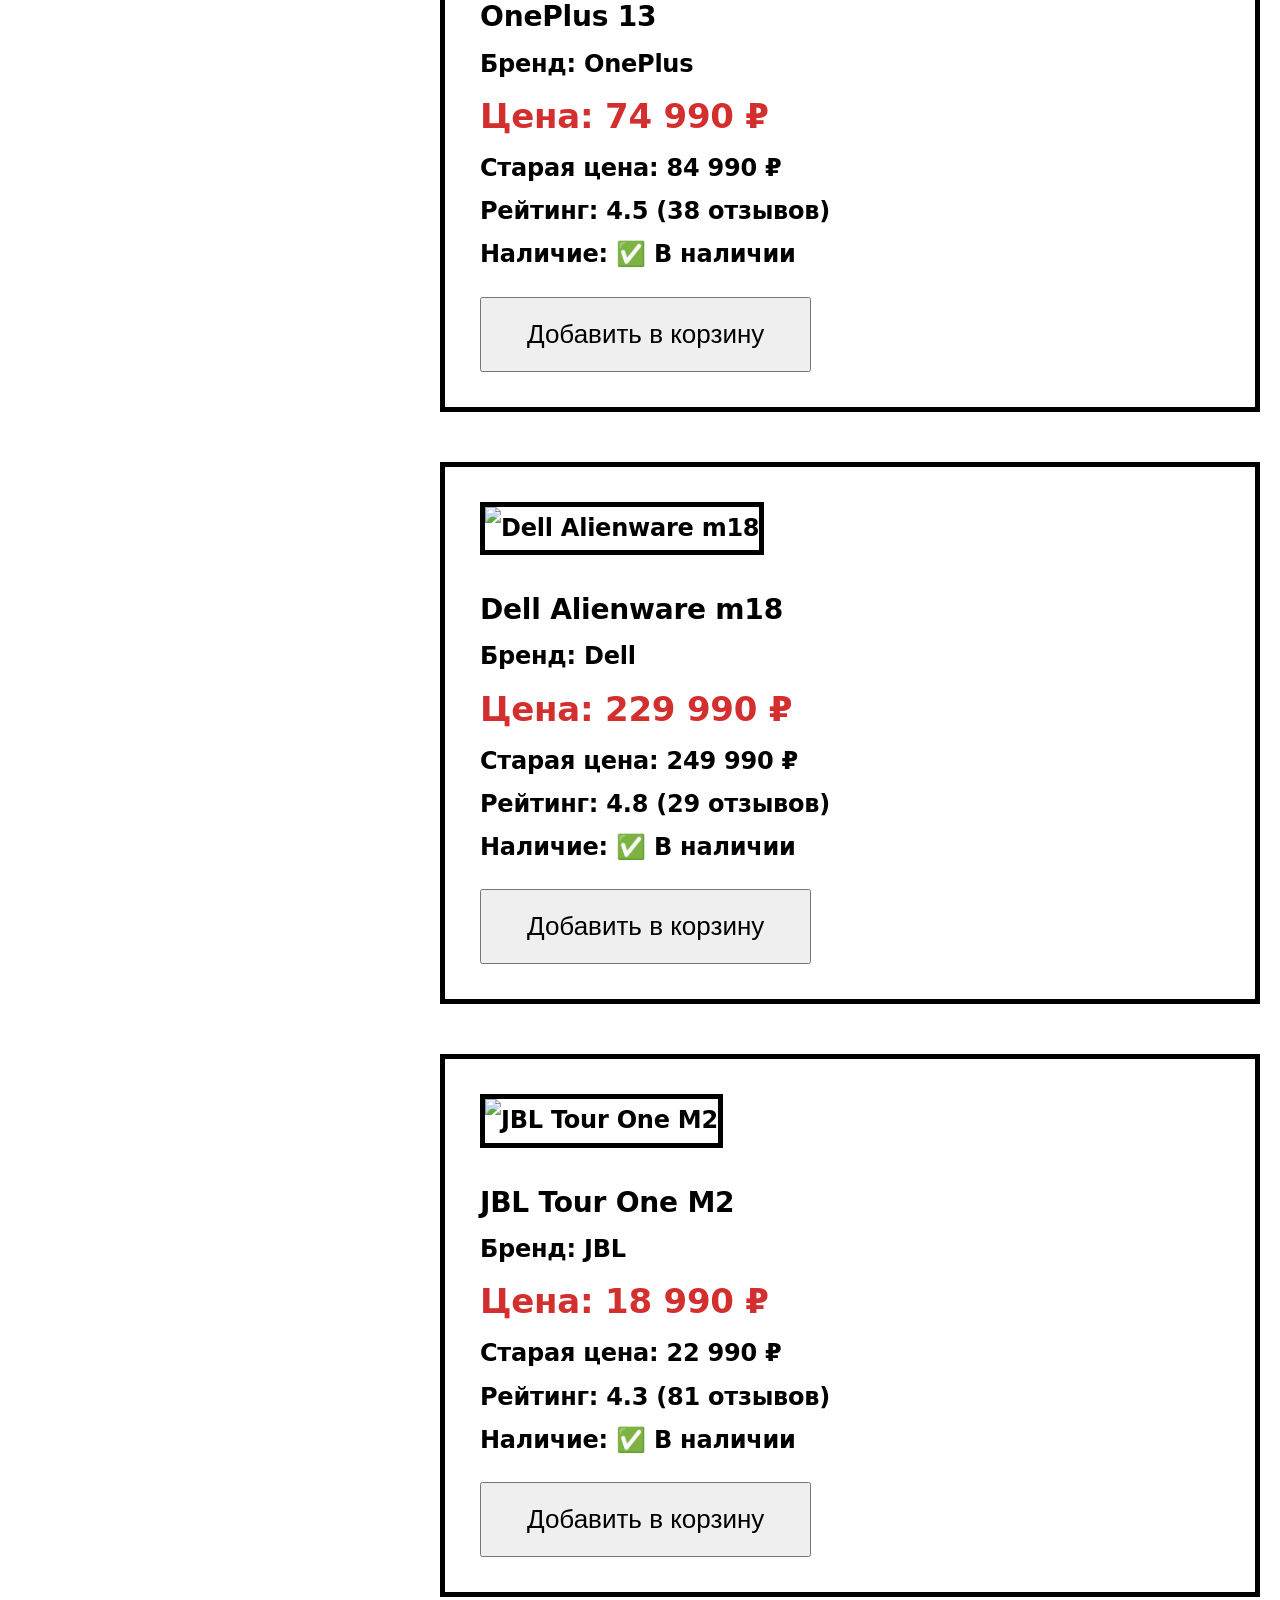
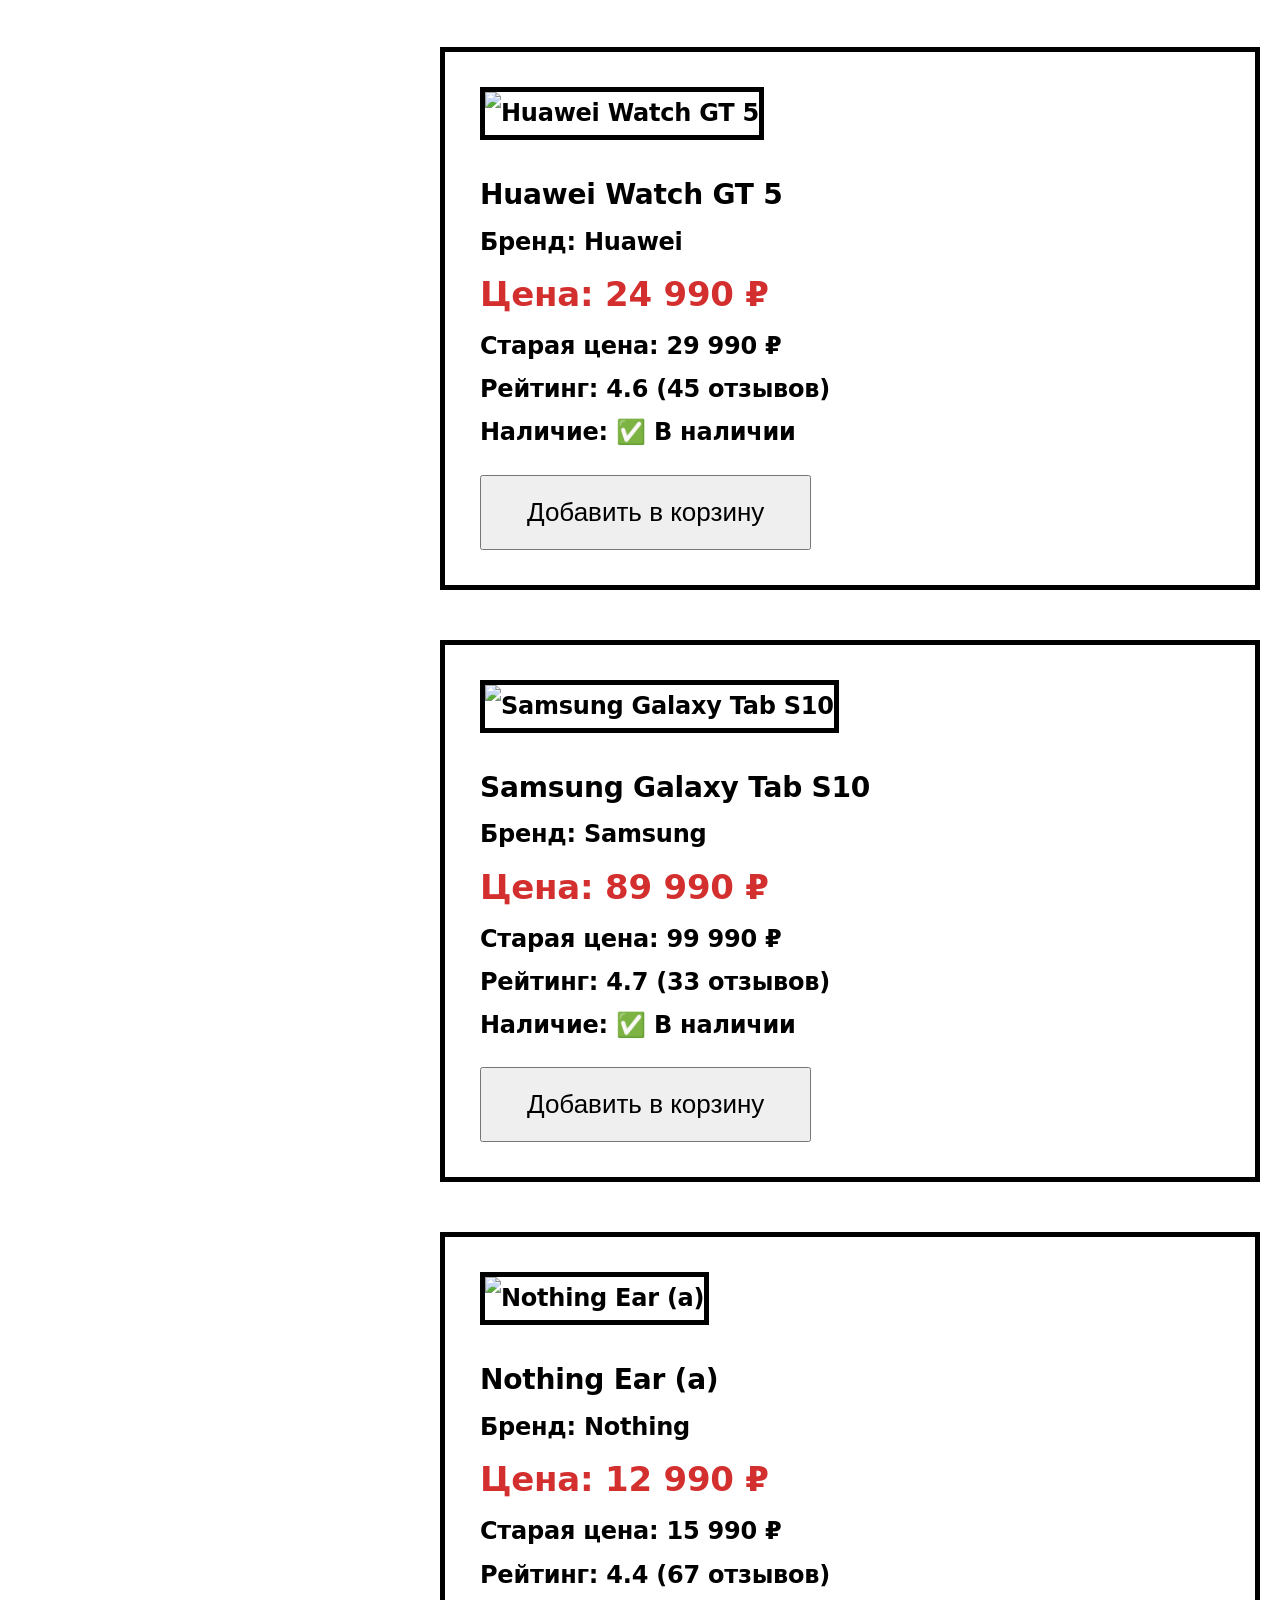
==== commit 47b0cd84: "Update accessibility.html" ====
--- a/just_project_v3/accessibility.html
+++ b/just_project_v3/accessibility.html
@@ -4,8 +4,11 @@
     <meta charset="UTF-8">
     <meta name="viewport" content="width=device-width, initial-scale=1.0">
     <title>Версия для слабовидящих - SvetTech</title>
-    <meta http-equiv="Content-Security-Policy" content="default-src 'self' 'unsafe-inline' 'unsafe-eval'; script-src 'self' 'unsafe-inline' 'unsafe-eval'; style-src 'self' 'unsafe-inline'; img-src 'self' data: https:;">
-    <link rel="stylesheet" href="assets/css/style.css">
+<meta http-equiv="Content-Security-Policy" content="default-src 'self' 'unsafe-inline' 'unsafe-eval' https:; 
+script-src 'self' 'unsafe-inline' 'unsafe-eval' https:; 
+style-src 'self' 'unsafe-inline' https:; 
+img-src 'self' data: https: blob:; 
+connect-src 'self' https:;">    <link rel="stylesheet" href="assets/css/style.css">
     <style>
         body.accessibility {
     background: url('badfon-oranzhevye-linii-svet (1).webp') no-repeat center center fixed;
